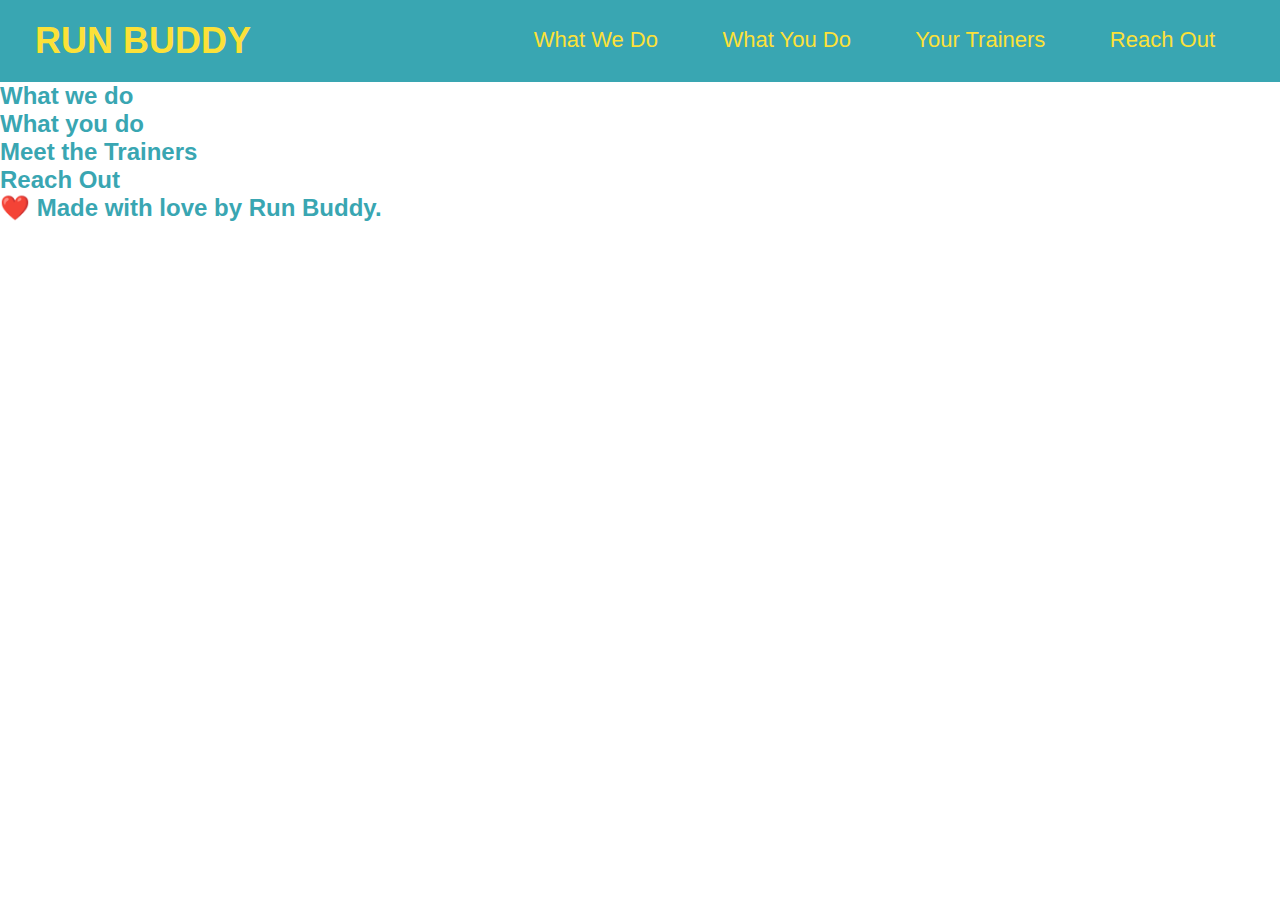
==== index.html @ c049f48e "Added CSS styling for header" ====
<!DOCTYPE html>
<html lang="en">
  <head>
    <link rel="stylesheet" href="./assets/css/style.css" />
    <meta charset="utf-8" />
    <title>Run Buddy</title>
  </head>
  <body>
    <!--navigation-->
    <header>
    <h1>
      <a href="/">RUN BUDDY</a>
    </h1>
    <nav>
      <!--Unordered lust element-->
      <ul>
        <!--List Item element-->
        <li>
          <!--Anchor element-->
          <a href="#what-you-do">What We Do</a>
        </li>
        <li>
          <a href="#what-we-do">What You Do</a>
        </li>
        <li>
          <a href="#Your-Trainers">Your Trainers</a>
        </li>
        <li>
          <a href="#Reach Out">Reach Out</a>
        </li>
      </ul>
    </nav>
    </header>

    <!--hero/jumbotron-->
    <section>
    </section>

    <!--"What we do"section-->
    <section>
      <h2>What we do</h2>
    </section>

    <!--"What you do"section-->
    <section>
      <h2>What you do</h2>
    </section>

    <!--meet the trainers"section-->
    <section>
      <h2>Meet the Trainers</h2>
    </section>

    <!--"Reach out"section-->
    <section>
      <h2>Reach Out</h2>
    </section>
  
    <footer>
      <h2>❤️ Made with love by Run Buddy.</h2></footer>
  </body>
</html>
---- assets/css/style.css ----
* {
    margin: 0;
    padding: 0;
  }
  
body {
    /* more on this crazy alphanumerical value in a minute! */
    color: #39a6b2;
    font-family: Helvetica, Arial, sans-serif;
  }

  /* apply styles to <header> */
header {
    padding: 20px 35px;
    background-color: #39a6b2;
  }

header h1 {
    font-weight: bold;
    font-size: 36px;
    color: #fce138;
    margin: 0;
    display: inline;
  }
  
header a {
    text-decoration: none;
    color: #fce138;
  }

header nav {
      float: right;
      margin: 7px 0;
  }

header nav ul li {
    display: inline;
}

header nav ul li a {
    margin: 0 30px;
    font-weight: lighter;
    font-size: 22px;
}
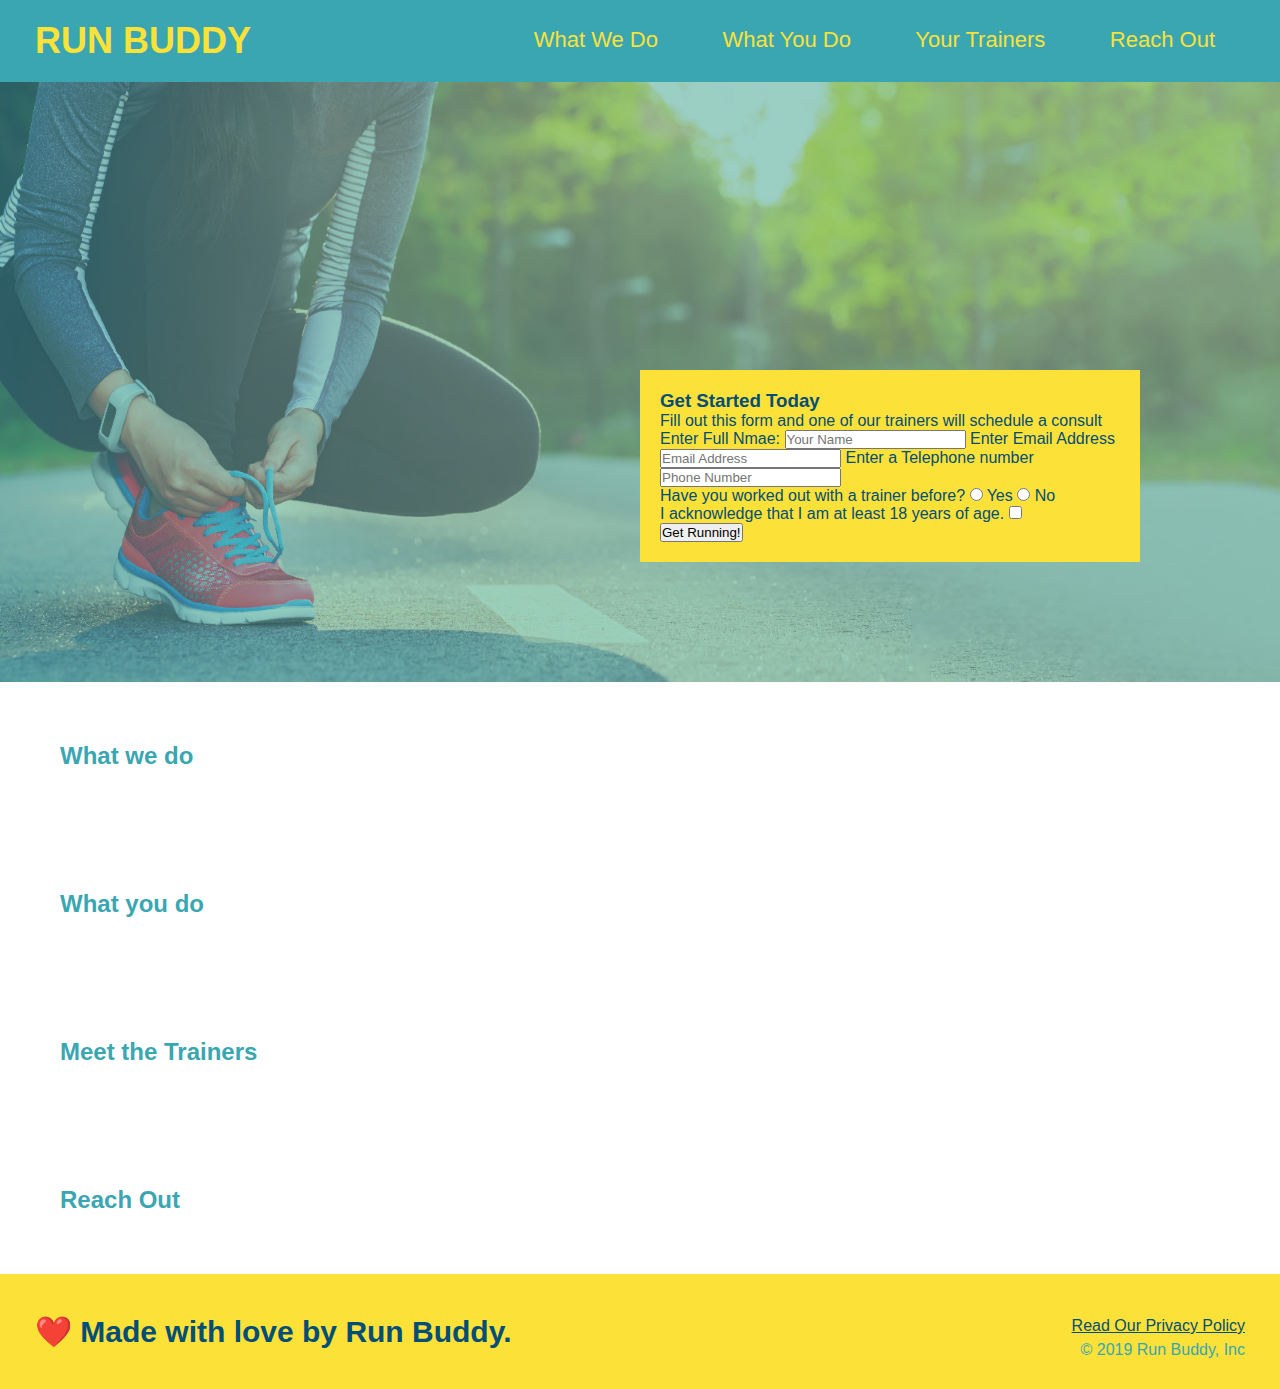
==== commit 5c4b9df0: "adjusted hero form with image" ====
--- a/index.html
+++ b/index.html
@@ -33,7 +33,36 @@
     </header>
 
     <!--hero/jumbotron-->
-    <section>
+    <section class="hero">
+      <div class="hero-form">
+        <h3>Get Started Today</h3>
+        <p>Fill out this form and one of our trainers will schedule a consult</p>
+        <!--Adding FORM ELEMENT-->
+        <form>
+          <label for="name">Enter Full Nmae:</label>
+          <input type="text" placeholder="Your Name" name="name" id="name">
+          <label for="email">Enter Email Address</label>
+          <input type="email" placeholder="Email Address" name="email" id="email" />
+          <label for="phone">Enter a Telephone number</label>
+          <input type="tel" placeholder="Phone Number" name="phone" id="phone" />
+          <p>
+            Have you worked out with a trainer before?
+            <input type="radio" name="trainer-confirm" id="trainer-yes" />
+            <label for="trainer-yes">Yes</label>
+            <input type="radio" name="trianer-confirm" id="trainer-no" />
+            <label for="trainer-no">No</label>
+          </p>
+          <p>
+            <label for="checkbox" >
+              I acknowledge that I am at least 18 years of age.
+            </label>
+            <input type="checkbox" name="age confirm" id="checkbox" />
+          </p>
+          <button type="submit">
+            Get Running!
+          </button>
+        </form>
+      </div>
     </section>
 
     <!--"What we do"section-->
@@ -57,6 +86,11 @@
     </section>
   
     <footer>
-      <h2>❤️ Made with love by Run Buddy.</h2></footer>
+      <h2>❤️ Made with love by Run Buddy.</h2>
+      <div>
+        <a href="#">Read Our Privacy Policy</a><br />
+        &copy; 2019 Run Buddy, Inc
+      </div>
+    </footer>
   </body>
 </html>--- a/assets/css/style.css
+++ b/assets/css/style.css
@@ -1,8 +1,9 @@
 * {
     margin: 0;
     padding: 0;
+    box-sizing: border-box;
   }
-  
+
 body {
     /* more on this crazy alphanumerical value in a minute! */
     color: #39a6b2;
@@ -41,4 +42,51 @@
     margin: 0 30px;
     font-weight: lighter;
     font-size: 22px;
+}
+
+footer {
+    background: #fce138;
+    width: 100%;
+    padding: 40px 35px;
+}
+
+footer h2 {
+    display: inline;
+    color: #024e76;
+    font-size: 30px;
+    margin: 0;
+}
+
+footer div {
+    float: right;
+    line-height: 1.5;
+    text-align: right;
+}
+
+footer a {
+    color: #024e76;
+}
+
+section {
+  padding: 60px;
+}
+
+/* Hero Style Start */
+.hero {
+  background-image: url("../images/hero-bg.jpg");
+  height: 600px;
+  background-size: cover;
+  background-position: center;
+  position: relative;
+}
+/* Hero Style End */
+
+.hero-form {
+  background-color: #fce138;
+  padding: 20px;
+  width: 500px;
+  color: #024e76;
+  position: absolute;
+  bottom: 120px;
+  right: 140px;
 }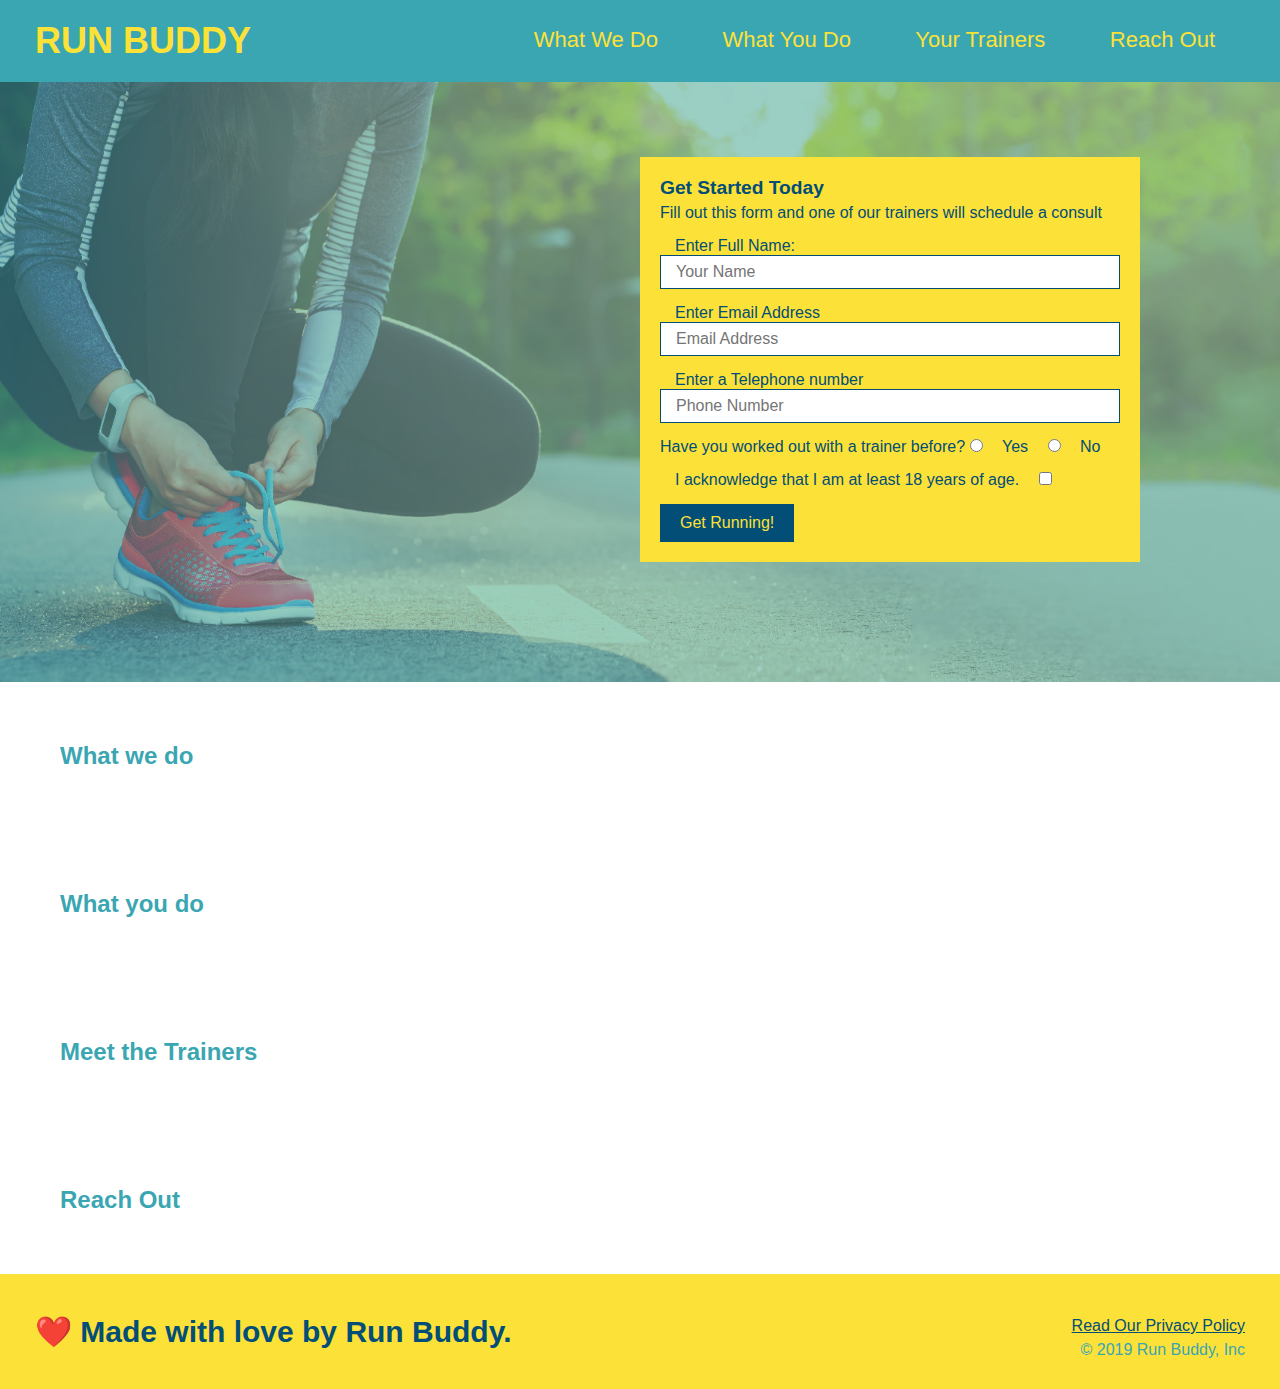
==== commit 82550253: "style hero form inputs, buttons" ====
--- a/index.html
+++ b/index.html
@@ -39,12 +39,15 @@
         <p>Fill out this form and one of our trainers will schedule a consult</p>
         <!--Adding FORM ELEMENT-->
         <form>
-          <label for="name">Enter Full Nmae:</label>
-          <input type="text" placeholder="Your Name" name="name" id="name">
+          <label for="name">Enter Full Name:</label>
+          <input type="text" placeholder="Your Name" name="name" id="name" class="form-input" /> 
+
           <label for="email">Enter Email Address</label>
-          <input type="email" placeholder="Email Address" name="email" id="email" />
+          <input type="email" placeholder="Email Address" name="email" id="email" class="form-input" />
+
           <label for="phone">Enter a Telephone number</label>
-          <input type="tel" placeholder="Phone Number" name="phone" id="phone" />
+          <input type="tel" placeholder="Phone Number" name="phone" id="phone" class="form-input" />
+
           <p>
             Have you worked out with a trainer before?
             <input type="radio" name="trainer-confirm" id="trainer-yes" />
--- a/assets/css/style.css
+++ b/assets/css/style.css
@@ -79,7 +79,6 @@
   background-position: center;
   position: relative;
 }
-/* Hero Style End */
 
 .hero-form {
   background-color: #fce138;
@@ -89,4 +88,36 @@
   position: absolute;
   bottom: 120px;
   right: 140px;
-}+}
+
+.hero-form h3 {
+  font-size: larger;
+  margin: 0;
+}
+
+.hero-form p {
+  margin: 5px 0 15px 0;
+}
+
+.form-input {
+  border: 1px solid #024e76;
+  display: block;
+  padding: 7px 15px;
+  font-size: 16px;
+  color: #024e76;
+  width: 100%;
+  margin-bottom: 15px;
+}
+
+.hero-form label {
+  margin: 0 15px;
+}
+
+.hero-form button {
+  color: #fce138;
+  background-color: #024e76;
+  border: none;
+  padding: 10px 20px;
+  font-size: 16px;
+}
+/* Hero style ends*/
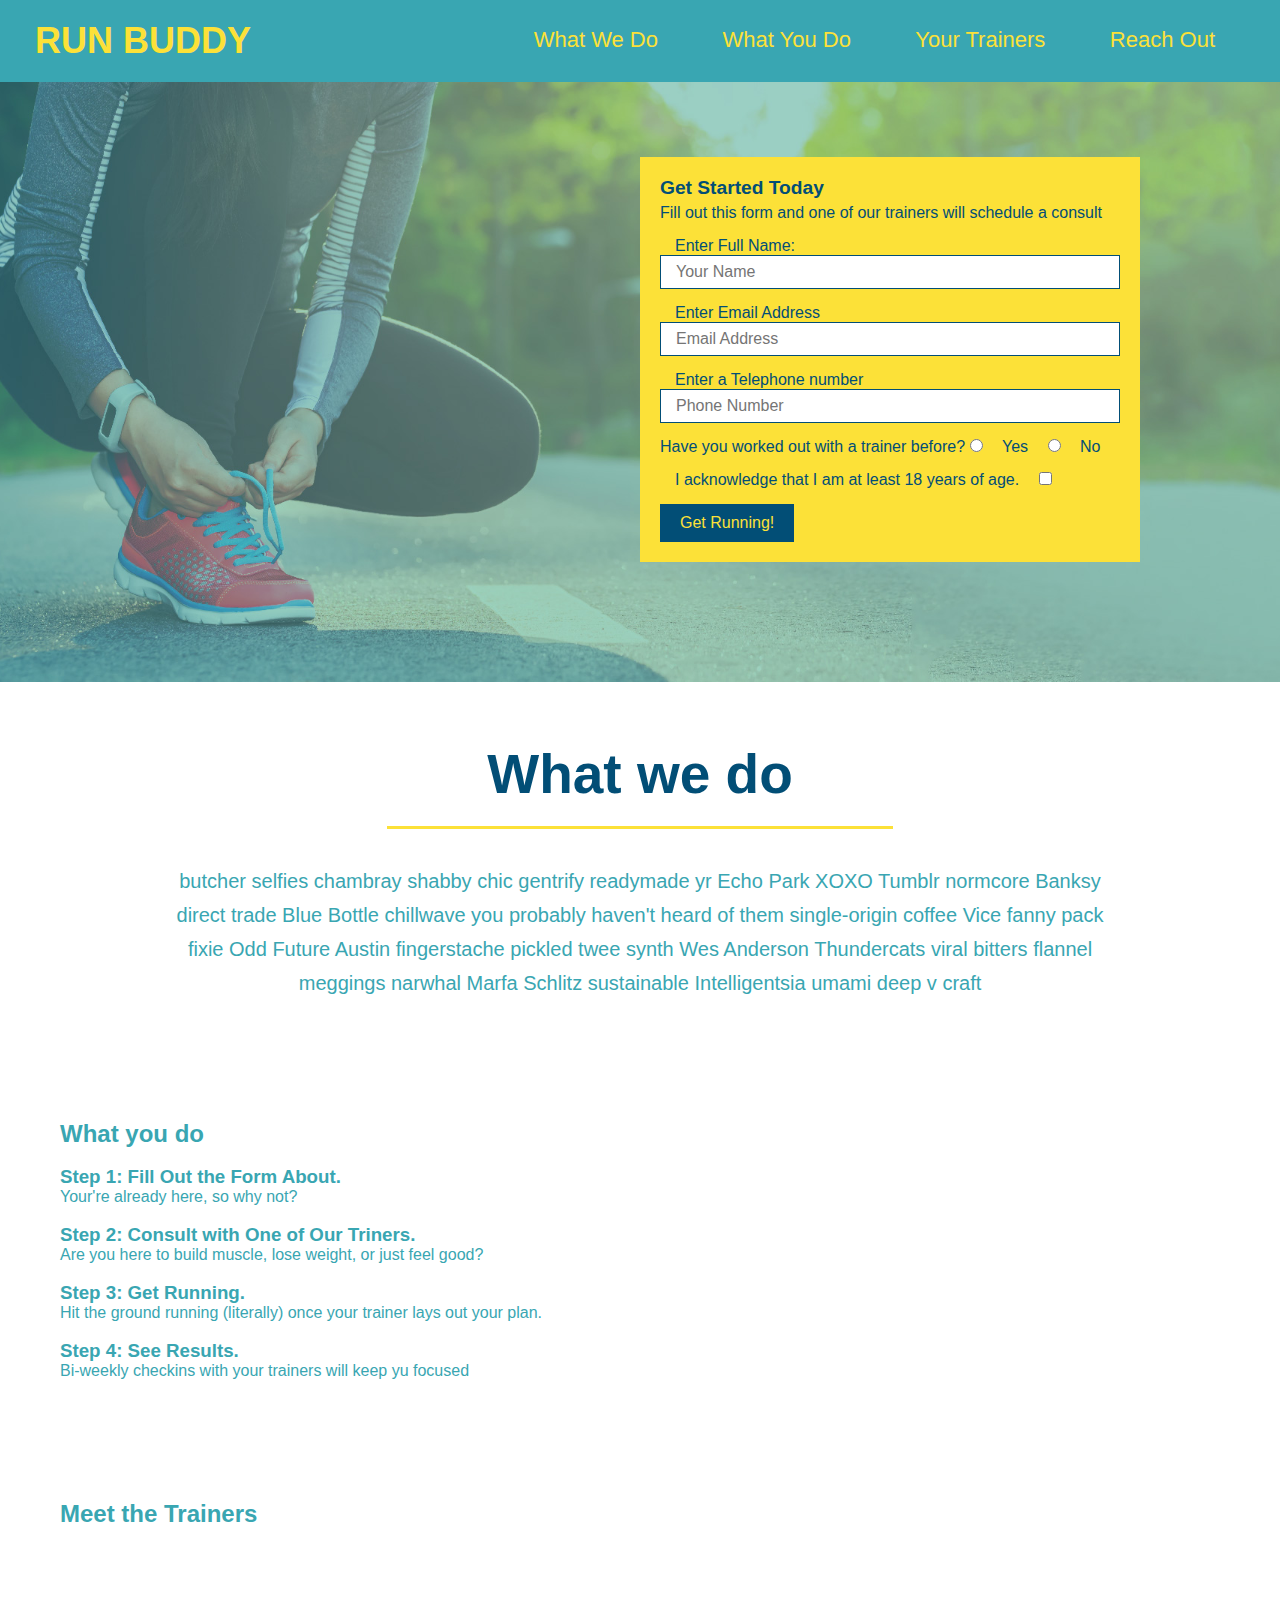
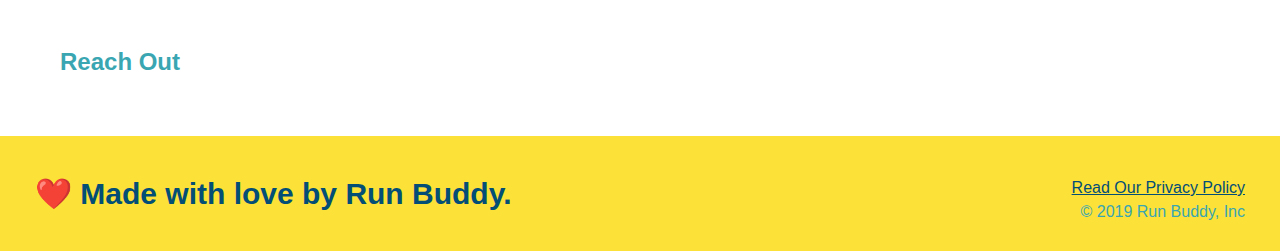
==== commit fadd5d6f: "style what we do section" ====
--- a/index.html
+++ b/index.html
@@ -69,13 +69,40 @@
     </section>
 
     <!--"What we do"section-->
-    <section>
+    <section id="what-we-do" class="intro">
       <h2>What we do</h2>
+      <p>
+        butcher selfies chambray shabby chic gentrify readymade yr Echo Park XOXO Tumblr normcore Banksy direct trade Blue Bottle chillwave you probably haven't heard of them single-origin coffee Vice fanny pack fixie Odd Future Austin fingerstache pickled twee synth Wes Anderson Thundercats viral bitters flannel meggings narwhal Marfa Schlitz sustainable Intelligentsia umami deep v craft
+      </p>
     </section>
 
     <!--"What you do"section-->
-    <section>
+    <section id="what-you-do">
       <h2>What you do</h2>
+
+      <div>
+        <img src="./assets/images/step-1.svg" alt="" />
+        <h3> Step 1: Fill Out the Form About.</h3>
+        <p>Your're already here, so why not?</p>
+      </div>
+
+      <div>
+        <img src="./assets/images/step-2.svg" alt="" />
+        <h3>Step 2: Consult with One of Our Triners.</h3>
+        <p>Are you here to build muscle, lose weight, or just feel good?</p>
+      </div>
+
+      <div>
+        <img src="./assets/images/step-3.svg" alt="" />
+        <h3>Step 3: Get Running.</h3>
+        <p>Hit the ground running (literally) once your trainer lays out your plan.</p>
+      </div>
+
+      <div>
+        <img src="./assets/images/step-4.svg" alt="" />
+        <h3>Step 4: See Results.</h3>
+        <p>Bi-weekly checkins with your trainers will keep yu focused</p>
+      </div>
     </section>
 
     <!--meet the trainers"section-->
--- a/assets/css/style.css
+++ b/assets/css/style.css
@@ -121,3 +121,25 @@
   font-size: 16px;
 }
 /* Hero style ends*/
+
+.intro {
+  text-align: center;
+}
+
+.intro h2 {
+  font-size: 55px;
+  color: #024e76;
+  margin-bottom: 35px;
+  padding: 0 100px 20px 100px;
+  border-bottom: 3px solid;
+  border-color: #fce138;
+  display: inline-block;
+}
+
+.intro p {
+  line-height: 1.7;
+  color: #39a6b2;
+  width: 80%;
+  font-size: 20px;
+  margin: 0 auto;
+}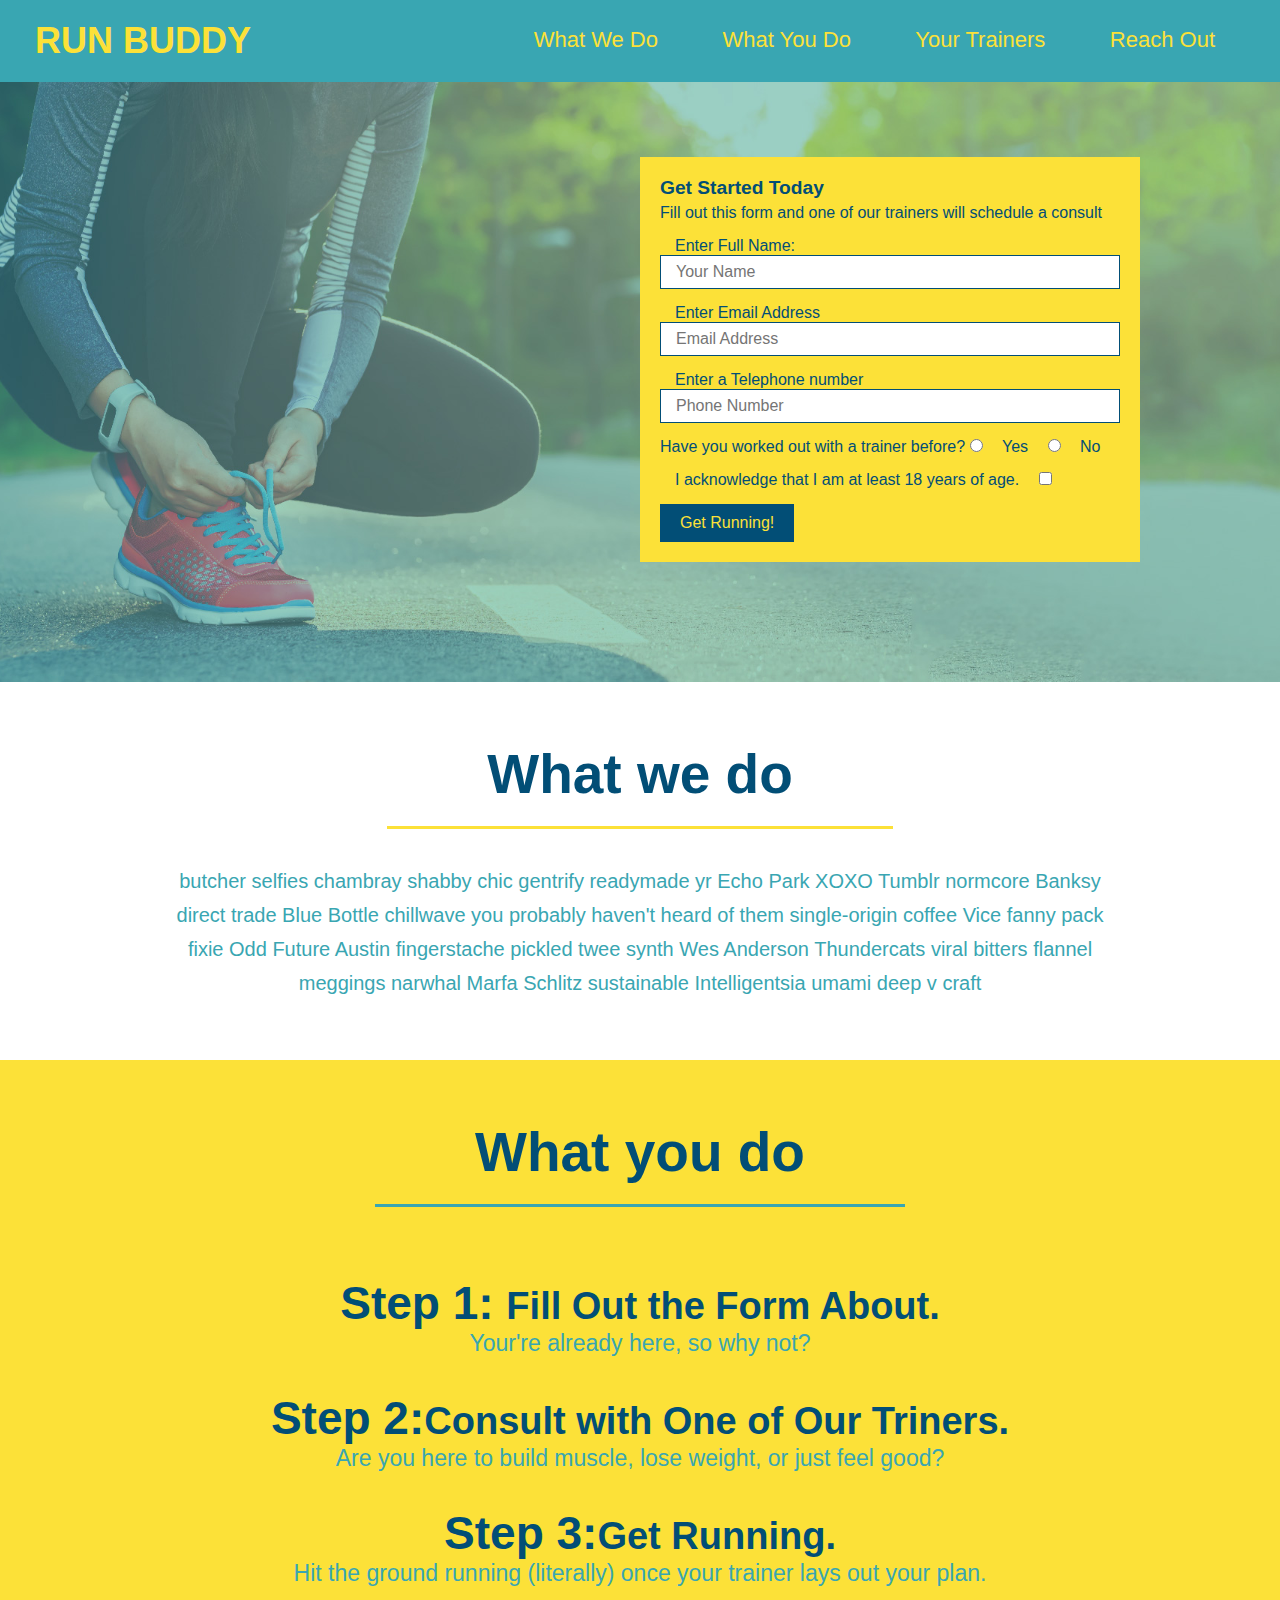
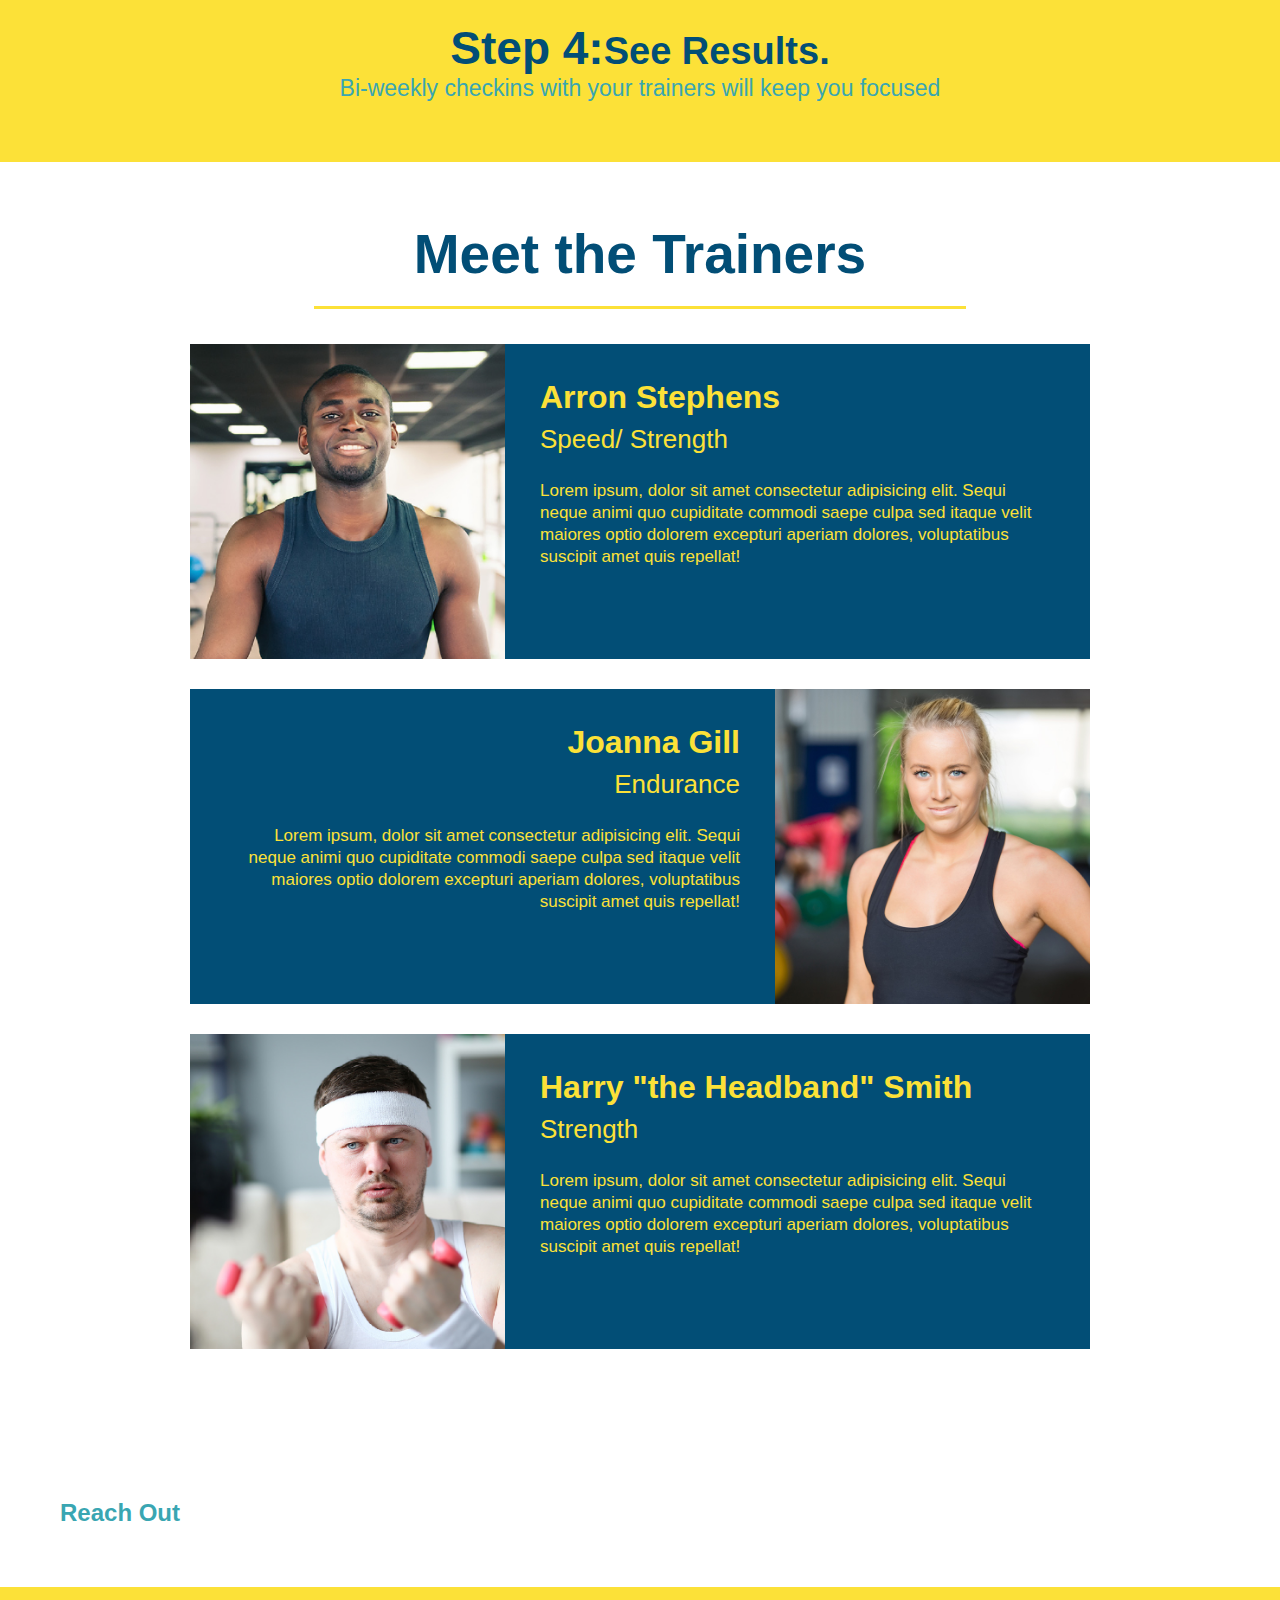
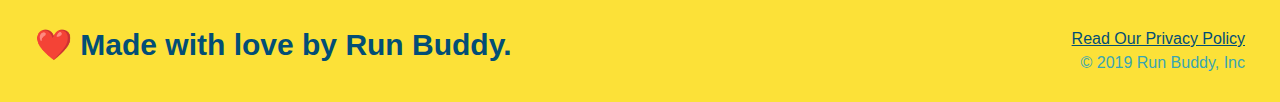
==== commit 8096297d: "meet the trainers section" ====
--- a/index.html
+++ b/index.html
@@ -70,44 +70,79 @@
 
     <!--"What we do"section-->
     <section id="what-we-do" class="intro">
-      <h2>What we do</h2>
+      <h2 class="section-title primary-border">What we do</h2>
       <p>
         butcher selfies chambray shabby chic gentrify readymade yr Echo Park XOXO Tumblr normcore Banksy direct trade Blue Bottle chillwave you probably haven't heard of them single-origin coffee Vice fanny pack fixie Odd Future Austin fingerstache pickled twee synth Wes Anderson Thundercats viral bitters flannel meggings narwhal Marfa Schlitz sustainable Intelligentsia umami deep v craft
       </p>
     </section>
 
     <!--"What you do"section-->
-    <section id="what-you-do">
-      <h2>What you do</h2>
+    <section id="what-you-do" class="steps">
+      <h2 class="section-title secondary-border">What you do</h2>
 
       <div>
         <img src="./assets/images/step-1.svg" alt="" />
-        <h3> Step 1: Fill Out the Form About.</h3>
+        <h3> Step 1: <span>Fill Out the Form About.</span></h3>
         <p>Your're already here, so why not?</p>
       </div>
 
       <div>
         <img src="./assets/images/step-2.svg" alt="" />
-        <h3>Step 2: Consult with One of Our Triners.</h3>
+        <h3>Step 2:<span>Consult with One of Our Triners.</span></h3>
         <p>Are you here to build muscle, lose weight, or just feel good?</p>
       </div>
 
       <div>
         <img src="./assets/images/step-3.svg" alt="" />
-        <h3>Step 3: Get Running.</h3>
+        <h3>Step 3:<span>Get Running.</span></h3>
         <p>Hit the ground running (literally) once your trainer lays out your plan.</p>
       </div>
 
       <div>
         <img src="./assets/images/step-4.svg" alt="" />
-        <h3>Step 4: See Results.</h3>
-        <p>Bi-weekly checkins with your trainers will keep yu focused</p>
+        <h3>Step 4:<span>See Results.</span></h3>
+        <p>Bi-weekly checkins with your trainers will keep you focused</p>
       </div>
     </section>
 
     <!--meet the trainers"section-->
-    <section>
-      <h2>Meet the Trainers</h2>
+    <section id="Your-Trainers" class="trainers">
+      <h2 class="section-title primary-border">Meet the Trainers</h2>
+      <article class="trainer">
+        <img src="./assets/images/trainer-1.jpg" alt="Arron Stepgens in his workout clothesm, ready to pump iron" />
+        <div class="trainer-bio text-left">
+          <h3> Arron Stephens</h3>
+          <h4>Speed/ Strength</h4>
+          <p>
+            Lorem ipsum, dolor sit amet consectetur adipisicing elit. Sequi neque animi quo cupiditate commodi saepe culpa sed
+      itaque velit maiores optio dolorem excepturi aperiam dolores, voluptatibus suscipit amet quis repellat!
+          </p>
+        </div>
+      </article>
+
+      <article class="trainer">
+        <div class="trainer-bio text-right">
+          <h3>Joanna Gill</h3>
+          <h4>Endurance</h4>
+          <p>
+            Lorem ipsum, dolor sit amet consectetur adipisicing elit. Sequi neque animi quo cupiditate commodi saepe culpa sed
+            itaque velit maiores optio dolorem excepturi aperiam dolores, voluptatibus suscipit amet quis repellat!
+          </p>
+        </div>
+        <img src="./assets/images/trainer-2.jpg" alt="Joanna Gill cooling off after a workout" />
+      </article>
+
+      <article class="trainer">
+        <img src="./assets/images/trainer-3.jpg" alt="Harry Smith wearing a headband and lifting comically small pink weights" />
+        <div class="trainer-bio text-left">
+          <h3>Harry "the Headband" Smith</h3>
+          <h4>Strength</h4>
+          <p>
+            Lorem ipsum, dolor sit amet consectetur adipisicing elit. Sequi neque animi quo cupiditate commodi saepe culpa sed
+            itaque velit maiores optio dolorem excepturi aperiam dolores, voluptatibus suscipit amet quis repellat!
+          </p>
+        </div>
+      </article>
     </section>
 
     <!--"Reach out"section-->
--- a/assets/css/style.css
+++ b/assets/css/style.css
@@ -122,18 +122,10 @@
 }
 /* Hero style ends*/
 
+/*Intro Class: what we do */
+
 .intro {
   text-align: center;
-}
-
-.intro h2 {
-  font-size: 55px;
-  color: #024e76;
-  margin-bottom: 35px;
-  padding: 0 100px 20px 100px;
-  border-bottom: 3px solid;
-  border-color: #fce138;
-  display: inline-block;
 }
 
 .intro p {
@@ -142,4 +134,99 @@
   width: 80%;
   font-size: 20px;
   margin: 0 auto;
+}
+
+/*What you do section */
+
+.steps {
+  text-align: center;
+  background: #fce138;
+}
+
+.section-title {
+  font-size: 55px;
+  color: #024e76;
+  margin-bottom: 35px;
+  padding: 0 100px 20px 100px;
+  display: inline-block;
+  border-bottom: 3px solid;
+}
+
+.primary-border {
+  border-color: #fce138;
+}
+
+.secondary-border {
+  border-color: #39a6b2;
+}
+
+.step div {
+  margin-bottom: 80px;
+}
+
+.steps img {
+  width: 15%;
+  margin: 10px 0;
+}
+
+.steps h3 {
+  color: #024e76;
+  font-size: 46px;
+  margin-top: 10px;
+}
+
+.steps p {
+  color: #39a6b2;
+  font-size: 23px;
+}
+
+.steps span {
+  font-size: 38px;
+}
+
+/* Trainer section */
+
+.trainers {
+  text-align: center;
+}
+
+.trainer {
+  width: 900px;
+  margin: 0 auto 30px auto;
+  background: #024e76;
+  color: #fce138;
+  overflow: auto;
+}
+
+.trainer img {
+  width: 35%;
+  float: left;
+}
+
+.trainer-bio {
+  padding: 35px;
+  float: left;
+  width: 65%;
+}.text-left {
+  text-align: left;
+}
+
+.text-right {
+  text-align: right;
+}
+
+.trainer h3 {
+  font-size: 32px;
+  margin-bottom: 8px;
+}
+
+.trainer-bio h4 {
+  font-weight: lighter;
+  font-size: 26px;
+  margin-bottom: 25px;
+}
+
+.trainer-bio p {
+  font-size: 17px;
+  line-height: 1.3;
 }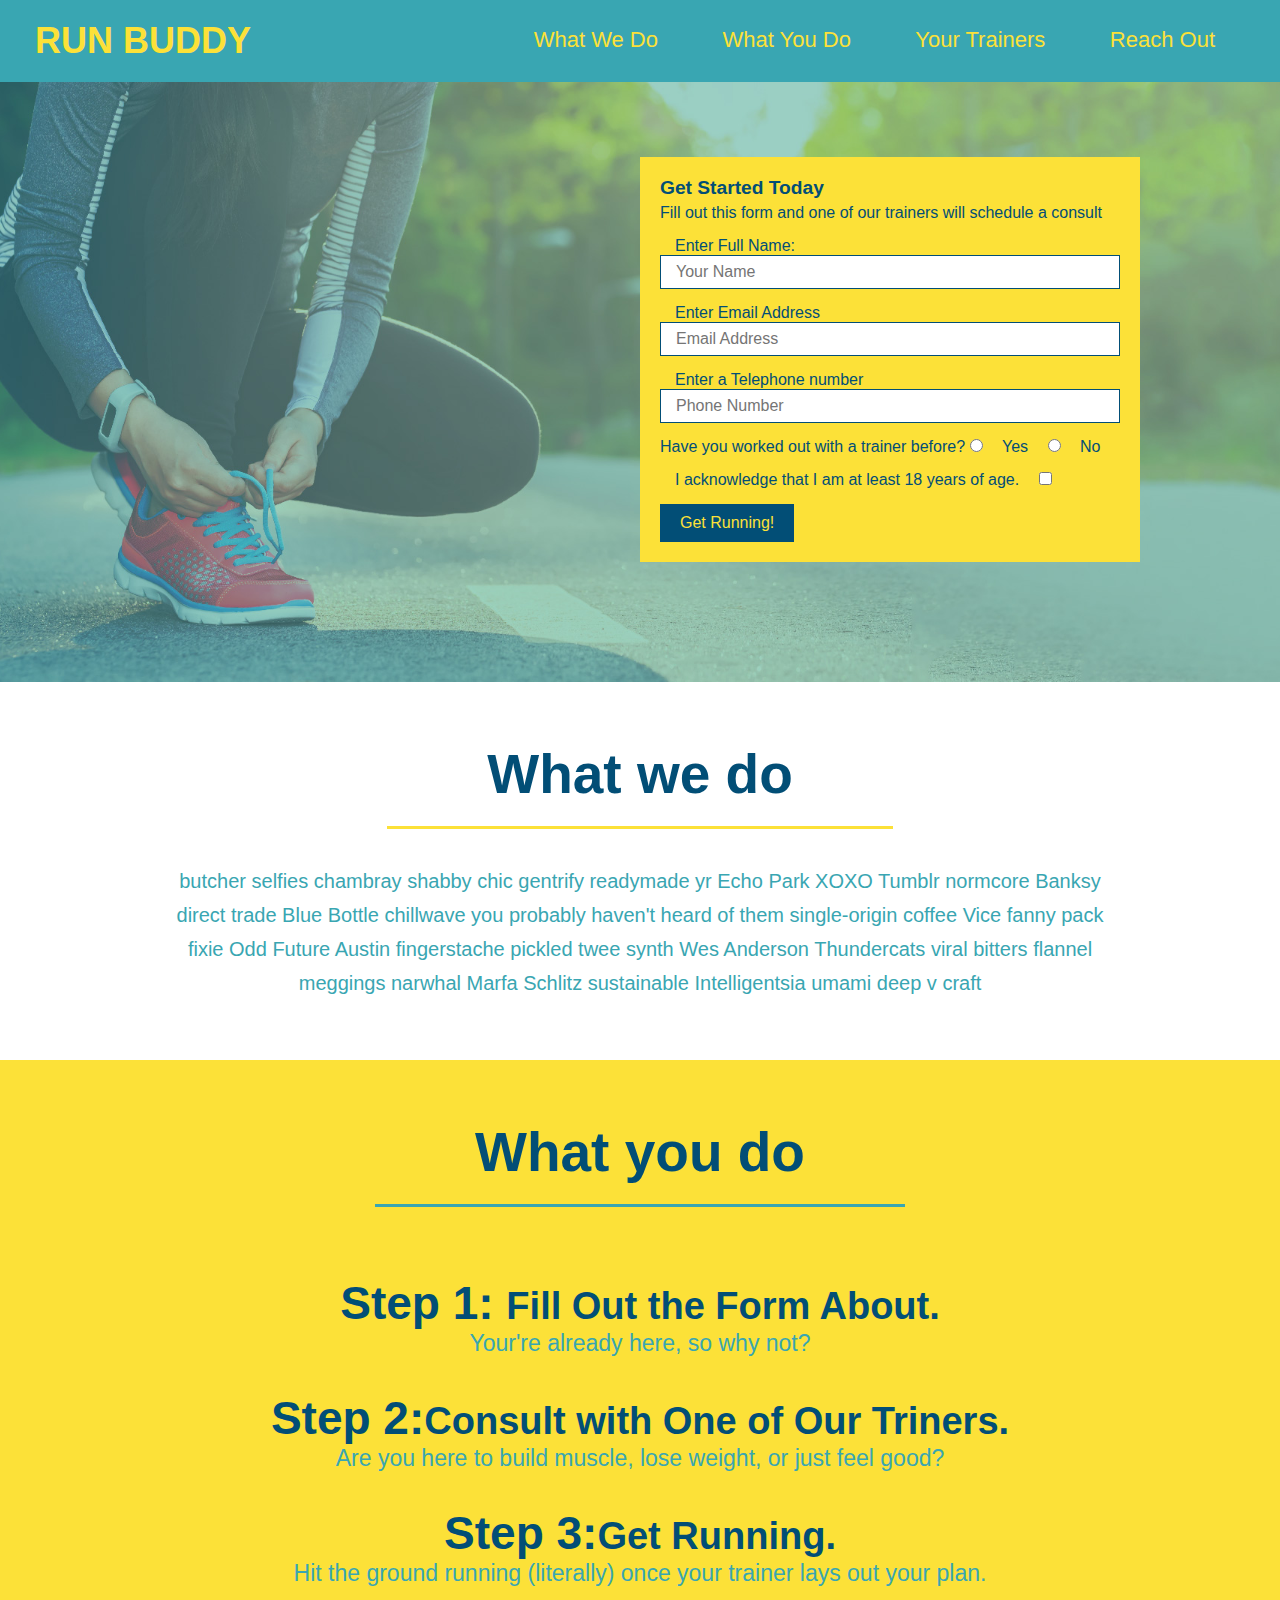
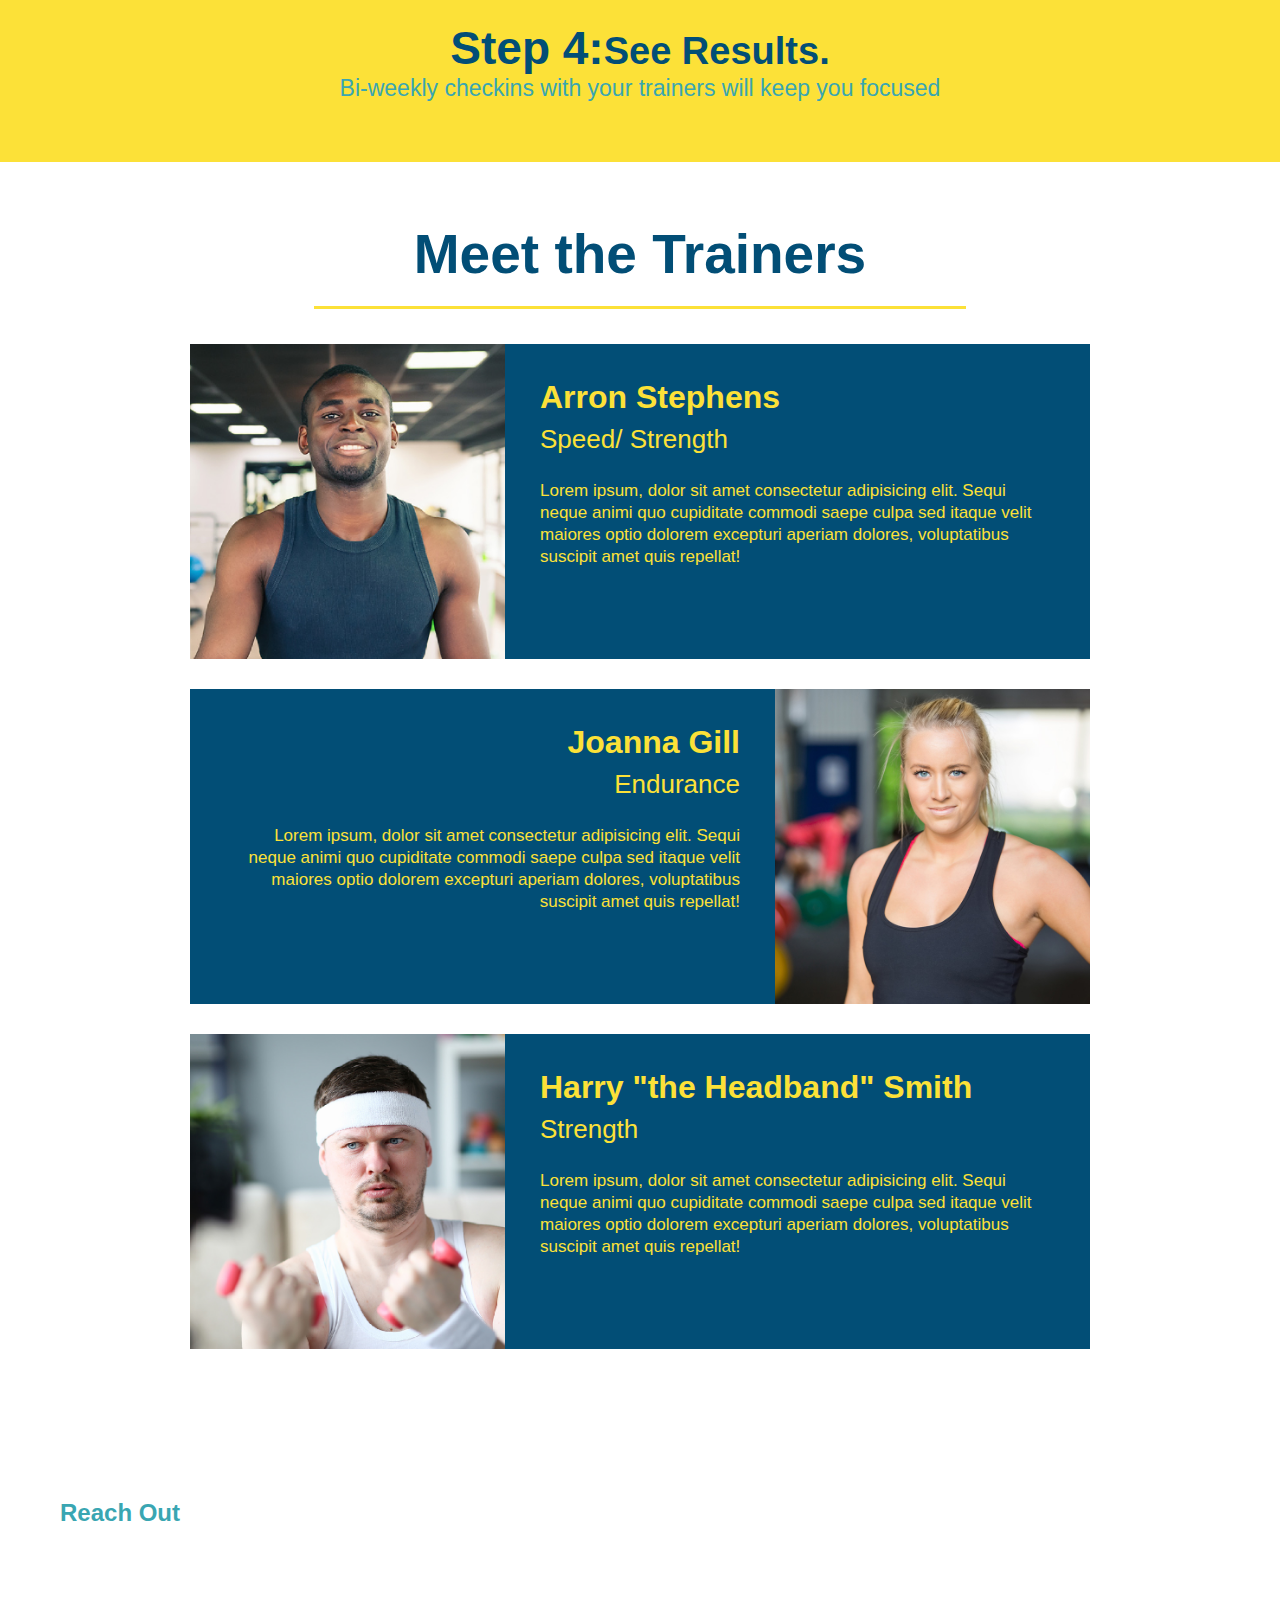
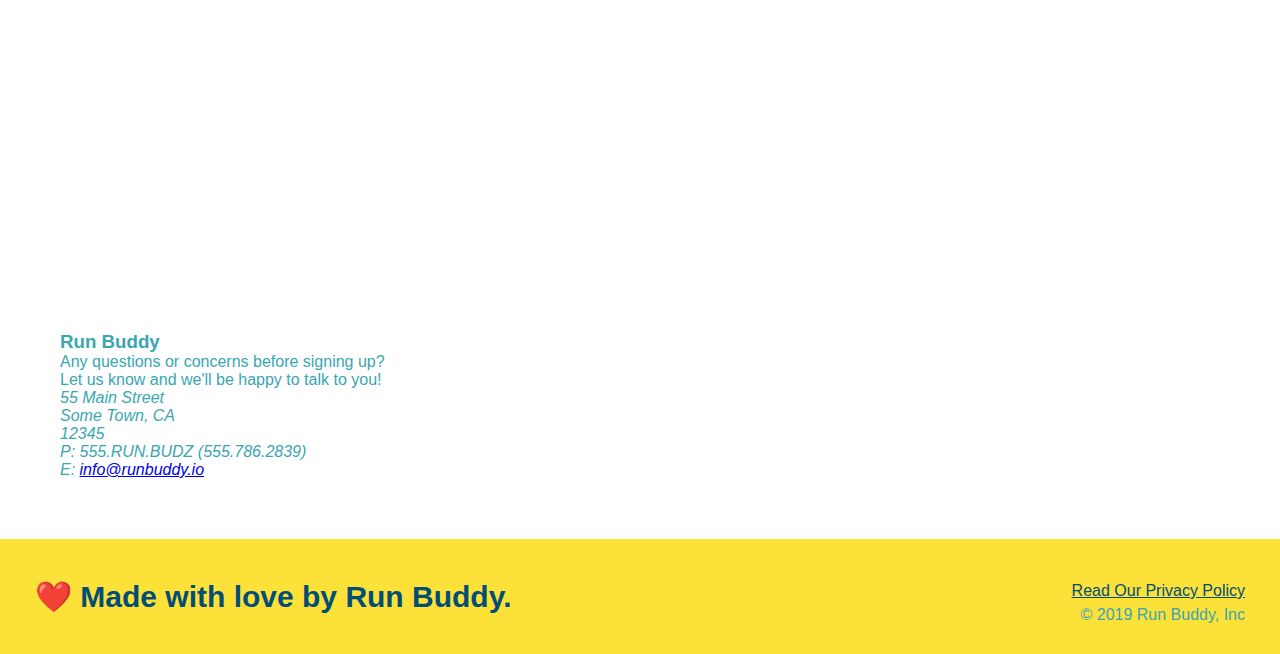
==== commit fbfca5f1: "add iframe" ====
--- a/index.html
+++ b/index.html
@@ -148,6 +148,30 @@
     <!--"Reach out"section-->
     <section>
       <h2>Reach Out</h2>
+      <div class="contact-info">
+        <iframe src="https://www.google.com/maps/embed?pb=!1m18!1m12!1m3!1d5786.937035606666!2d-97.68253627471638!3d30.409632865047907!2m3!1f0!2f0!3f0!3m2!1i1024!2i768!4f13.1!3m3!1m2!1s0x8644cec234255045%3A0x7068720bae94c920!2sFitness%20Connection!5e0!3m2!1sen!2sus!4v1624740935742!5m2!1sen!2sus"
+         width="400" 
+         height="400" 
+         style="border:0;" 
+         allowfullscreen="" 
+         loading="lazy"></iframe>
+      </div>
+
+      <div>
+        <h3>Run Buddy</h3>
+        <p>
+          Any questions or concerns before signing up?
+          <br />
+          Let us know and we'll be happy to talk to you!
+        </p>
+        <address>
+          55 Main Street <br />
+          Some Town, CA <br />
+          12345 <br />
+          P: 555.RUN.BUDZ (555.786.2839)<br/>
+          E: <a href="mailto:info@runbuddy.io">info@runbuddy.io</a>
+        </address>
+      </div>
     </section>
   
     <footer>
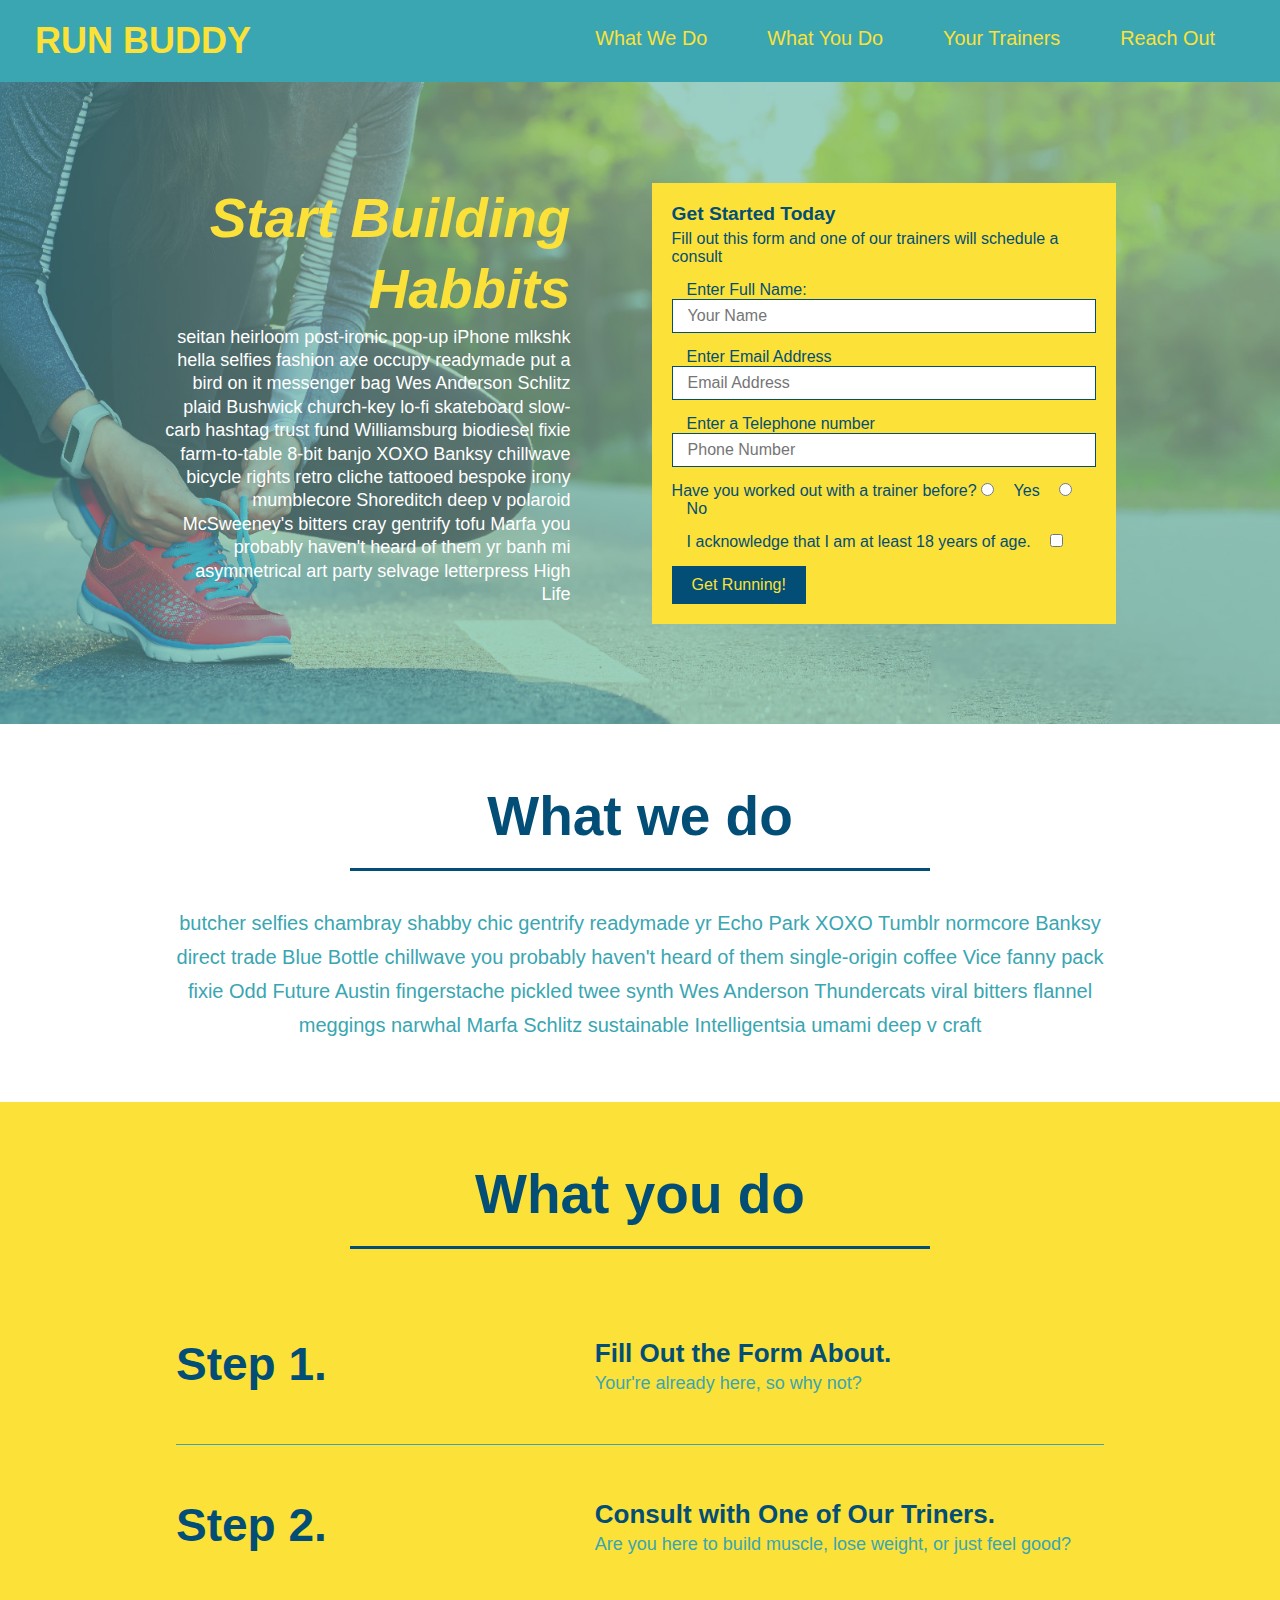
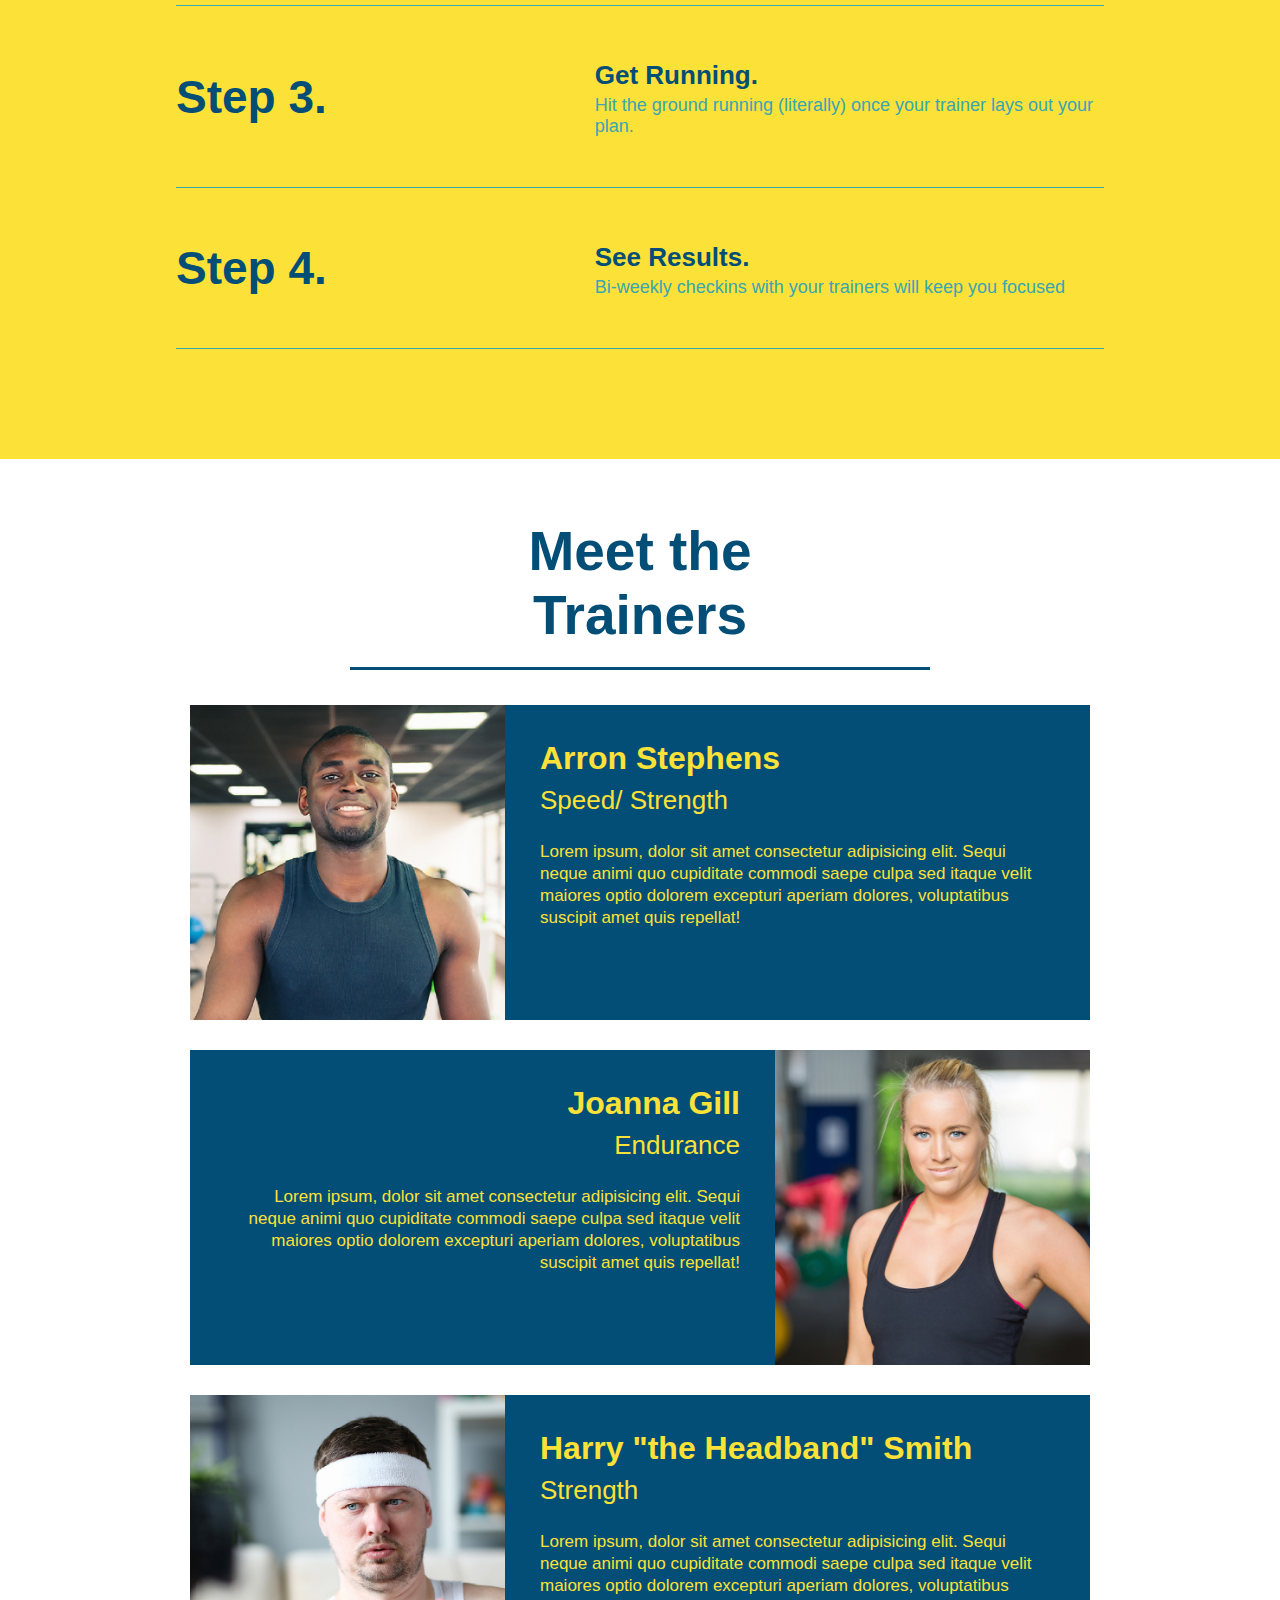
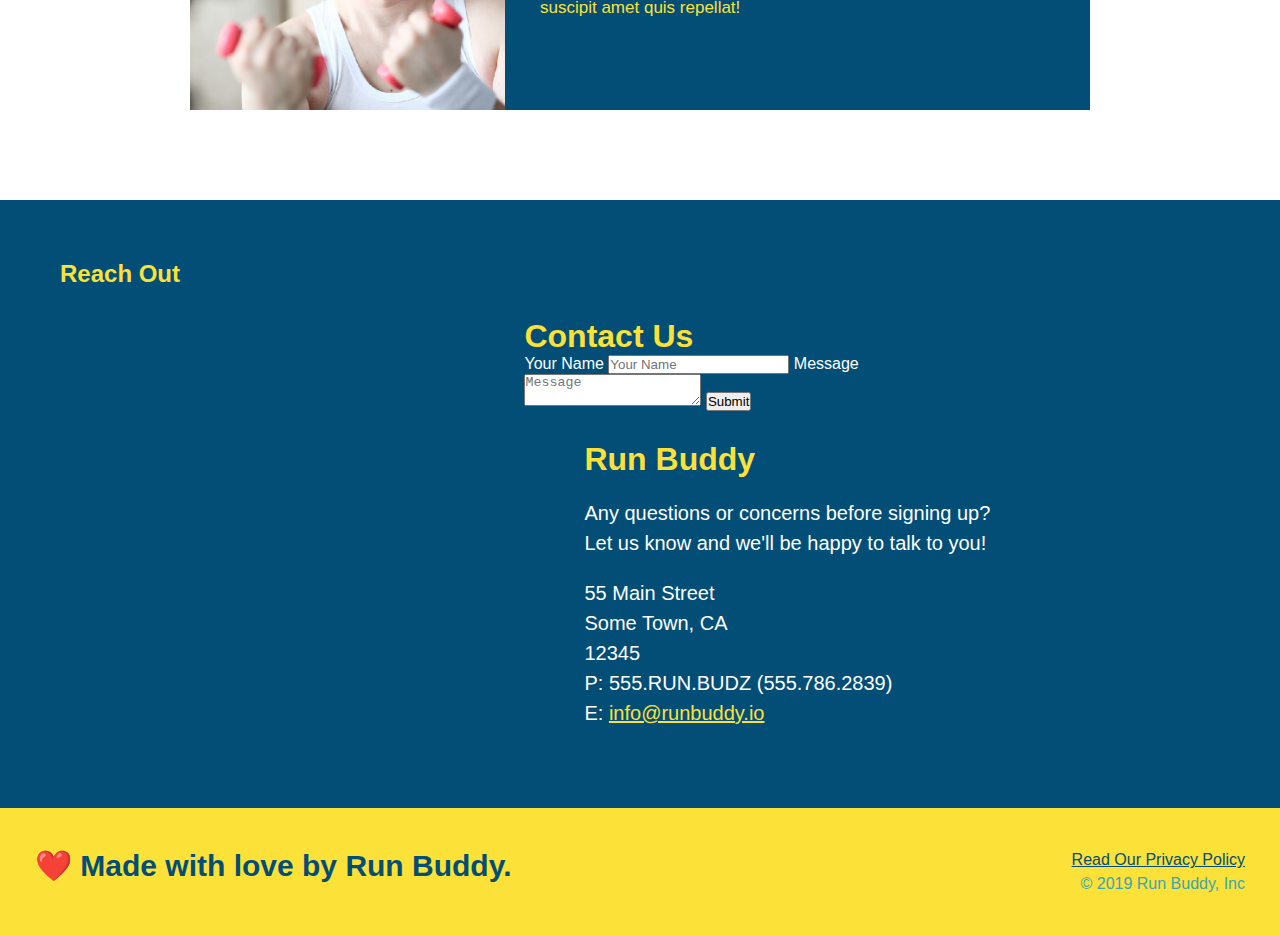
==== commit 8206db0f: "add flexbox to the steps" ====
--- a/index.html
+++ b/index.html
@@ -26,7 +26,7 @@
           <a href="#Your-Trainers">Your Trainers</a>
         </li>
         <li>
-          <a href="#Reach Out">Reach Out</a>
+          <a href="#Reach-Out">Reach Out</a>
         </li>
       </ul>
     </nav>
@@ -34,6 +34,12 @@
 
     <!--hero/jumbotron-->
     <section class="hero">
+      <div class="hero-cta">
+        <h2>Start Building Habbits</h2>
+        <p>
+          seitan heirloom post-ironic pop-up iPhone mlkshk hella selfies fashion axe occupy readymade put a bird on it messenger bag Wes Anderson Schlitz plaid Bushwick church-key lo-fi skateboard slow-carb hashtag trust fund Williamsburg biodiesel fixie farm-to-table 8-bit banjo XOXO Banksy chillwave bicycle rights retro cliche tattooed bespoke irony mumblecore Shoreditch deep v polaroid McSweeney's bitters cray gentrify tofu Marfa you probably haven't heard of them yr banh mi asymmetrical art party selvage letterpress High Life
+        </p>
+      </div>
       <div class="hero-form">
         <h3>Get Started Today</h3>
         <p>Fill out this form and one of our trainers will schedule a consult</p>
@@ -70,44 +76,87 @@
 
     <!--"What we do"section-->
     <section id="what-we-do" class="intro">
-      <h2 class="section-title primary-border">What we do</h2>
-      <p>
-        butcher selfies chambray shabby chic gentrify readymade yr Echo Park XOXO Tumblr normcore Banksy direct trade Blue Bottle chillwave you probably haven't heard of them single-origin coffee Vice fanny pack fixie Odd Future Austin fingerstache pickled twee synth Wes Anderson Thundercats viral bitters flannel meggings narwhal Marfa Schlitz sustainable Intelligentsia umami deep v craft
-      </p>
+      <div class="flex-row">
+        <h2 class="section-title primary-border">
+          What we do
+        </h2>
+      </div>
+      <div class="flex-box">
+        <p>
+          butcher selfies chambray shabby chic gentrify readymade yr Echo Park XOXO Tumblr normcore Banksy direct trade Blue Bottle chillwave you probably haven't heard of them single-origin coffee Vice fanny pack fixie Odd Future Austin fingerstache pickled twee synth Wes Anderson Thundercats viral bitters flannel meggings narwhal Marfa Schlitz sustainable Intelligentsia umami deep v craft
+        </p>
+      </div>
     </section>
 
     <!--"What you do"section-->
     <section id="what-you-do" class="steps">
-      <h2 class="section-title secondary-border">What you do</h2>
-
-      <div>
-        <img src="./assets/images/step-1.svg" alt="" />
-        <h3> Step 1: <span>Fill Out the Form About.</span></h3>
-        <p>Your're already here, so why not?</p>
-      </div>
-
-      <div>
-        <img src="./assets/images/step-2.svg" alt="" />
-        <h3>Step 2:<span>Consult with One of Our Triners.</span></h3>
-        <p>Are you here to build muscle, lose weight, or just feel good?</p>
-      </div>
-
-      <div>
-        <img src="./assets/images/step-3.svg" alt="" />
-        <h3>Step 3:<span>Get Running.</span></h3>
-        <p>Hit the ground running (literally) once your trainer lays out your plan.</p>
-      </div>
-
-      <div>
-        <img src="./assets/images/step-4.svg" alt="" />
-        <h3>Step 4:<span>See Results.</span></h3>
-        <p>Bi-weekly checkins with your trainers will keep you focused</p>
+      <div class="flex-row">
+        <h2 class="section-title secondary-border">
+          What you do
+        </h2>
+    </div>
+
+      <div class="step">
+        <h3>Step 1.</h3>
+        <div class="step-info">
+          <div class="step-img">
+            <img src="./assets/images/step-1.svg" alt="" />
+          </div>
+          <div class="step-text">
+            <h4><span>Fill Out the Form About.</span></h4>
+            <p>Your're already here, so why not?</p>
+          </div>
+        </div>
+      </div>
+
+      <div class="step">
+        <h3>Step 2.</h3>
+        <div class="step-info">
+          <div class="step-img">
+            <img src="./assets/images/step-2.svg" alt="" />
+          </div>
+          <div class="step-text">
+            <h4><span>Consult with One of Our Triners.</span></h4>
+            <p>Are you here to build muscle, lose weight, or just feel good?</p>
+          </div>
+        </div>
+      </div>
+
+      <div class="step">
+        <h3>Step 3.</h3>
+        <div class="step-info">
+          <div class="step-img">
+            <img src="./assets/images/step-3.svg" alt="" />
+          </div>
+          <div class="step-text">
+            <h4><span>Get Running.</span></h4>
+            <p>Hit the ground running (literally) once your trainer lays out your plan.</p>
+          </div>
+        </div>
+      </div>
+
+      <div class="step">
+        <h3>Step 4.</h3>
+        <div class="step-info">
+          <div class="step-img">
+            <img src="./assets/images/step-4.svg" alt="" />
+          </div>
+          <div class="step-text">
+            <h4><span>See Results.</span></h4>
+            <p>Bi-weekly checkins with your trainers will keep you focused</p>
+          </div>
+        </div>
       </div>
     </section>
 
     <!--meet the trainers"section-->
     <section id="Your-Trainers" class="trainers">
-      <h2 class="section-title primary-border">Meet the Trainers</h2>
+      <div class="flex-row">
+        <h2 class="section-title primary-border">
+         Meet the Trainers
+       </h2>
+     </div>
+
       <article class="trainer">
         <img src="./assets/images/trainer-1.jpg" alt="Arron Stepgens in his workout clothesm, ready to pump iron" />
         <div class="trainer-bio text-left">
@@ -146,18 +195,33 @@
     </section>
 
     <!--"Reach out"section-->
-    <section>
-      <h2>Reach Out</h2>
+    <section id="Reach-Out" class="contact">
+      <div class="flex-row">
+        <h2 class="section -title secondary-border">
+          Reach Out
+        </h2>
+      </div>
       <div class="contact-info">
-        <iframe src="https://www.google.com/maps/embed?pb=!1m18!1m12!1m3!1d5786.937035606666!2d-97.68253627471638!3d30.409632865047907!2m3!1f0!2f0!3f0!3m2!1i1024!2i768!4f13.1!3m3!1m2!1s0x8644cec234255045%3A0x7068720bae94c920!2sFitness%20Connection!5e0!3m2!1sen!2sus!4v1624740935742!5m2!1sen!2sus"
+        <iframe 
+         src="https://www.google.com/maps/embed?pb=!1m18!1m12!1m3!1d5786.937035606666!2d-97.68253627471638!3d30.409632865047907!2m3!1f0!2f0!3f0!3m2!1i1024!2i768!4f13.1!3m3!1m2!1s0x8644cec234255045%3A0x7068720bae94c920!2sFitness%20Connection!5e0!3m2!1sen!2sus!4v1624740935742!5m2!1sen!2sus"
          width="400" 
          height="400" 
          style="border:0;" 
          allowfullscreen="" 
-         loading="lazy"></iframe>
-      </div>
-
-      <div>
+         loading="lazy">
+        </iframe>
+        <div class="contact-form">
+          <h3>Contact Us</h3>
+          <form>
+             <label for="contact-name">Your Name</label>
+             <input type="text" id="contact-name" placeholder="Your Name" />
+        
+             <label for="contact-message">Message</label>
+             <textarea id="contact-message" placeholder="Message"></textarea>
+        
+             <button type="submit">Submit</button>
+            </form>
+        <div>
         <h3>Run Buddy</h3>
         <p>
           Any questions or concerns before signing up?
@@ -177,7 +241,7 @@
     <footer>
       <h2>❤️ Made with love by Run Buddy.</h2>
       <div>
-        <a href="#">Read Our Privacy Policy</a><br />
+        <a href="./privacy-policy.html">Read Our Privacy Policy</a><br />
         &copy; 2019 Run Buddy, Inc
       </div>
     </footer>
--- a/assets/css/style.css
+++ b/assets/css/style.css
@@ -14,6 +14,9 @@
 header {
     padding: 20px 35px;
     background-color: #39a6b2;
+    display: flex;
+    justify-content: space-between;
+    flex-wrap: wrap;
   }
 
 header h1 {
@@ -21,7 +24,6 @@
     font-size: 36px;
     color: #fce138;
     margin: 0;
-    display: inline;
   }
   
 header a {
@@ -30,35 +32,39 @@
   }
 
 header nav {
-      float: right;
-      margin: 7px 0;
-  }
-
-header nav ul li {
-    display: inline;
+    margin: 7px 0;
+  }
+
+header nav ul {
+  display: flex;
+  flex-wrap: wrap;
+  justify-content: space-between;
+  align-items: center;
+  list-style: none;
 }
 
 header nav ul li a {
     margin: 0 30px;
     font-weight: lighter;
-    font-size: 22px;
+    font-size: 1.55vw;
 }
 
 footer {
     background: #fce138;
     width: 100%;
     padding: 40px 35px;
+    display: flex;
+    justify-content: space-between;
+    flex-wrap: wrap;
 }
 
 footer h2 {
-    display: inline;
     color: #024e76;
     font-size: 30px;
     margin: 0;
 }
 
 footer div {
-    float: right;
     line-height: 1.5;
     text-align: right;
 }
@@ -74,20 +80,19 @@
 /* Hero Style Start */
 .hero {
   background-image: url("../images/hero-bg.jpg");
-  height: 600px;
   background-size: cover;
   background-position: center;
-  position: relative;
+  display: flex;
+  justify-content: center;
+  flex-wrap: wrap;
 }
 
 .hero-form {
   background-color: #fce138;
   padding: 20px;
-  width: 500px;
-  color: #024e76;
-  position: absolute;
-  bottom: 120px;
-  right: 140px;
+  color: #024e76;
+  width: 40%;
+  margin: 3.5%;
 }
 
 .hero-form h3 {
@@ -120,13 +125,24 @@
   padding: 10px 20px;
   font-size: 16px;
 }
+
+.hero-cta {
+  width: 35%;
+  text-align: right;
+  margin: 3.5%;
+  color: #fff;
+  font-size: 18px;
+  line-height: 1.3;
+}
+
+.hero-cta h2 {
+  font-style: italic;
+  font-size: 55px;
+  color: #fce138;
+}
 /* Hero style ends*/
 
 /*Intro Class: what we do */
-
-.intro {
-  text-align: center;
-}
 
 .intro p {
   line-height: 1.7;
@@ -134,22 +150,23 @@
   width: 80%;
   font-size: 20px;
   margin: 0 auto;
+  text-align: center;
 }
 
 /*What you do section */
 
 .steps {
-  text-align: center;
   background: #fce138;
 }
 
 .section-title {
   font-size: 55px;
   color: #024e76;
-  margin-bottom: 35px;
-  padding: 0 100px 20px 100px;
-  display: inline-block;
   border-bottom: 3px solid;
+  padding-bottom: 20px;
+  text-align: center;
+  margin: 0 auto 35px auto;
+  width: 50%;
 }
 
 .primary-border {
@@ -160,34 +177,56 @@
   border-color: #39a6b2;
 }
 
-.step div {
-  margin-bottom: 80px;
-}
-
-.steps img {
-  width: 15%;
-  margin: 10px 0;
-}
-
-.steps h3 {
+.step h3 {
   color: #024e76;
   font-size: 46px;
-  margin-top: 10px;
-}
-
-.steps p {
+  flex: 1 30%;
+}
+
+.step-text p {
   color: #39a6b2;
-  font-size: 23px;
-}
-
-.steps span {
-  font-size: 38px;
-}
-
+  font-size: 18px;
+}
+
+.step-text h4 {
+  font-size: 26px;
+  line-height: 1.5;
+  color: #024e76;
+}
+
+.step {
+  margin: 50px auto;
+  padding-bottom: 50px;
+  width: 80%;
+  border-bottom: 1px solid #39a6b2;
+  display: flex;
+  flex-wrap: wrap;
+  align-items: center;
+  justify-content: space-between;
+}
+
+.step-info {
+  flex: 2 70%;
+  display: flex;
+  flex-wrap: wrap;
+  align-items: center;
+}
+
+.step-img {
+  flex: 1 12%;
+  margin-right: 20px;
+}
+
+.step-text {
+  flex: 12;
+}
+
+.step-img img {
+  max-width: 100%;
+}
 /* Trainer section */
 
 .trainers {
-  text-align: center;
 }
 
 .trainer {
@@ -229,4 +268,55 @@
 .trainer-bio p {
   font-size: 17px;
   line-height: 1.3;
+}
+
+.section-title {
+  font-size: 55px;
+  display: inline-block;
+  padding: 0 100px 20px 100px;
+  border-bottom: 3px solid;
+  margin-bottom: 35px;
+  color: #024e76;
+}
+
+.contact {
+  background: #024e76;
+}
+
+.contact h2 {
+  color: #fce138;
+}
+
+.contact-info iframe {
+  width: 400px;
+  height: 400px;
+}
+
+.contact-info div {
+  width: 410px;
+  display: inline-block;
+  vertical-align: top;
+  text-align: left;
+  margin: 30px 0 0 60px;
+  color: white;
+}
+
+.contact-info h3 {
+  color: #fce138;
+  font-size: 32px;
+}
+
+.contact-info p, .contact-info address {
+  margin: 20px 0;
+  line-height: 1.5;
+  font-size: 20px;
+  font-style: normal;
+}
+
+.contact-info a {
+  color: #fce138;
+}
+
+.flex-row {
+  display: flex;
 }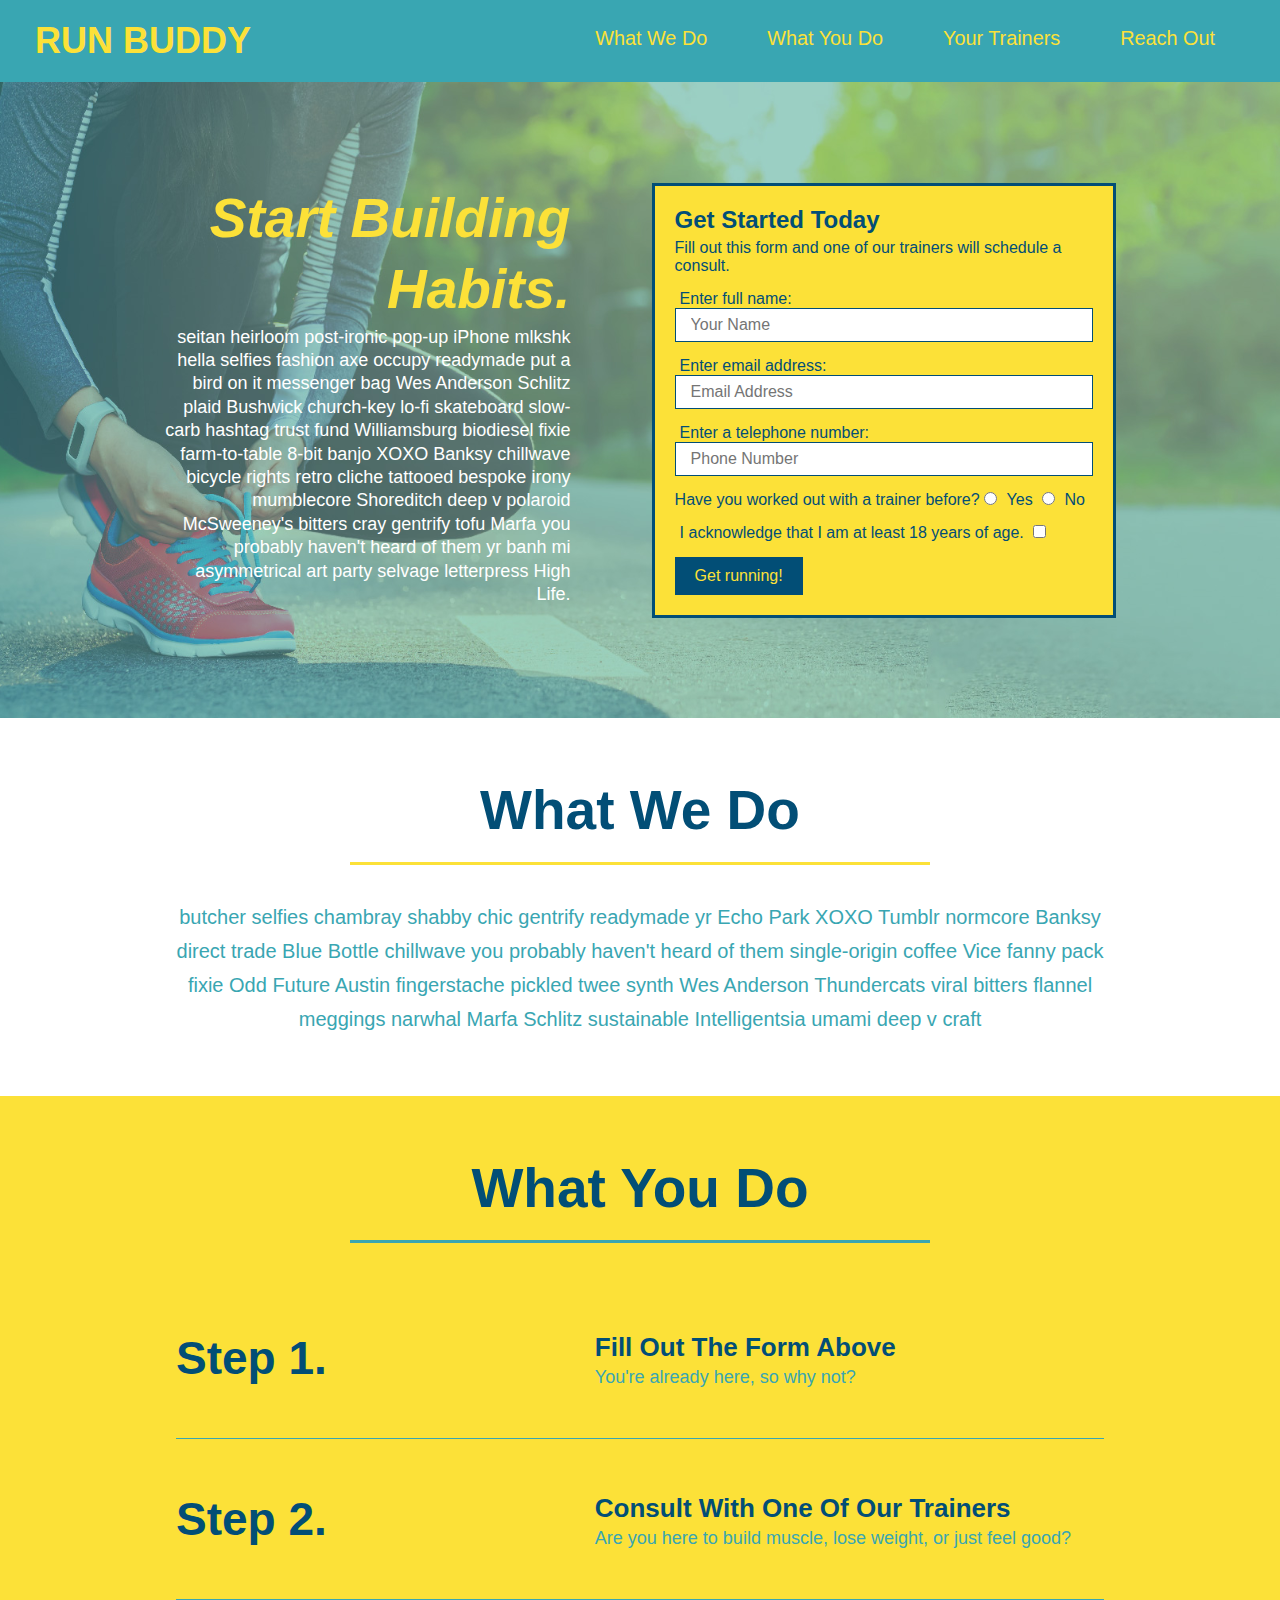
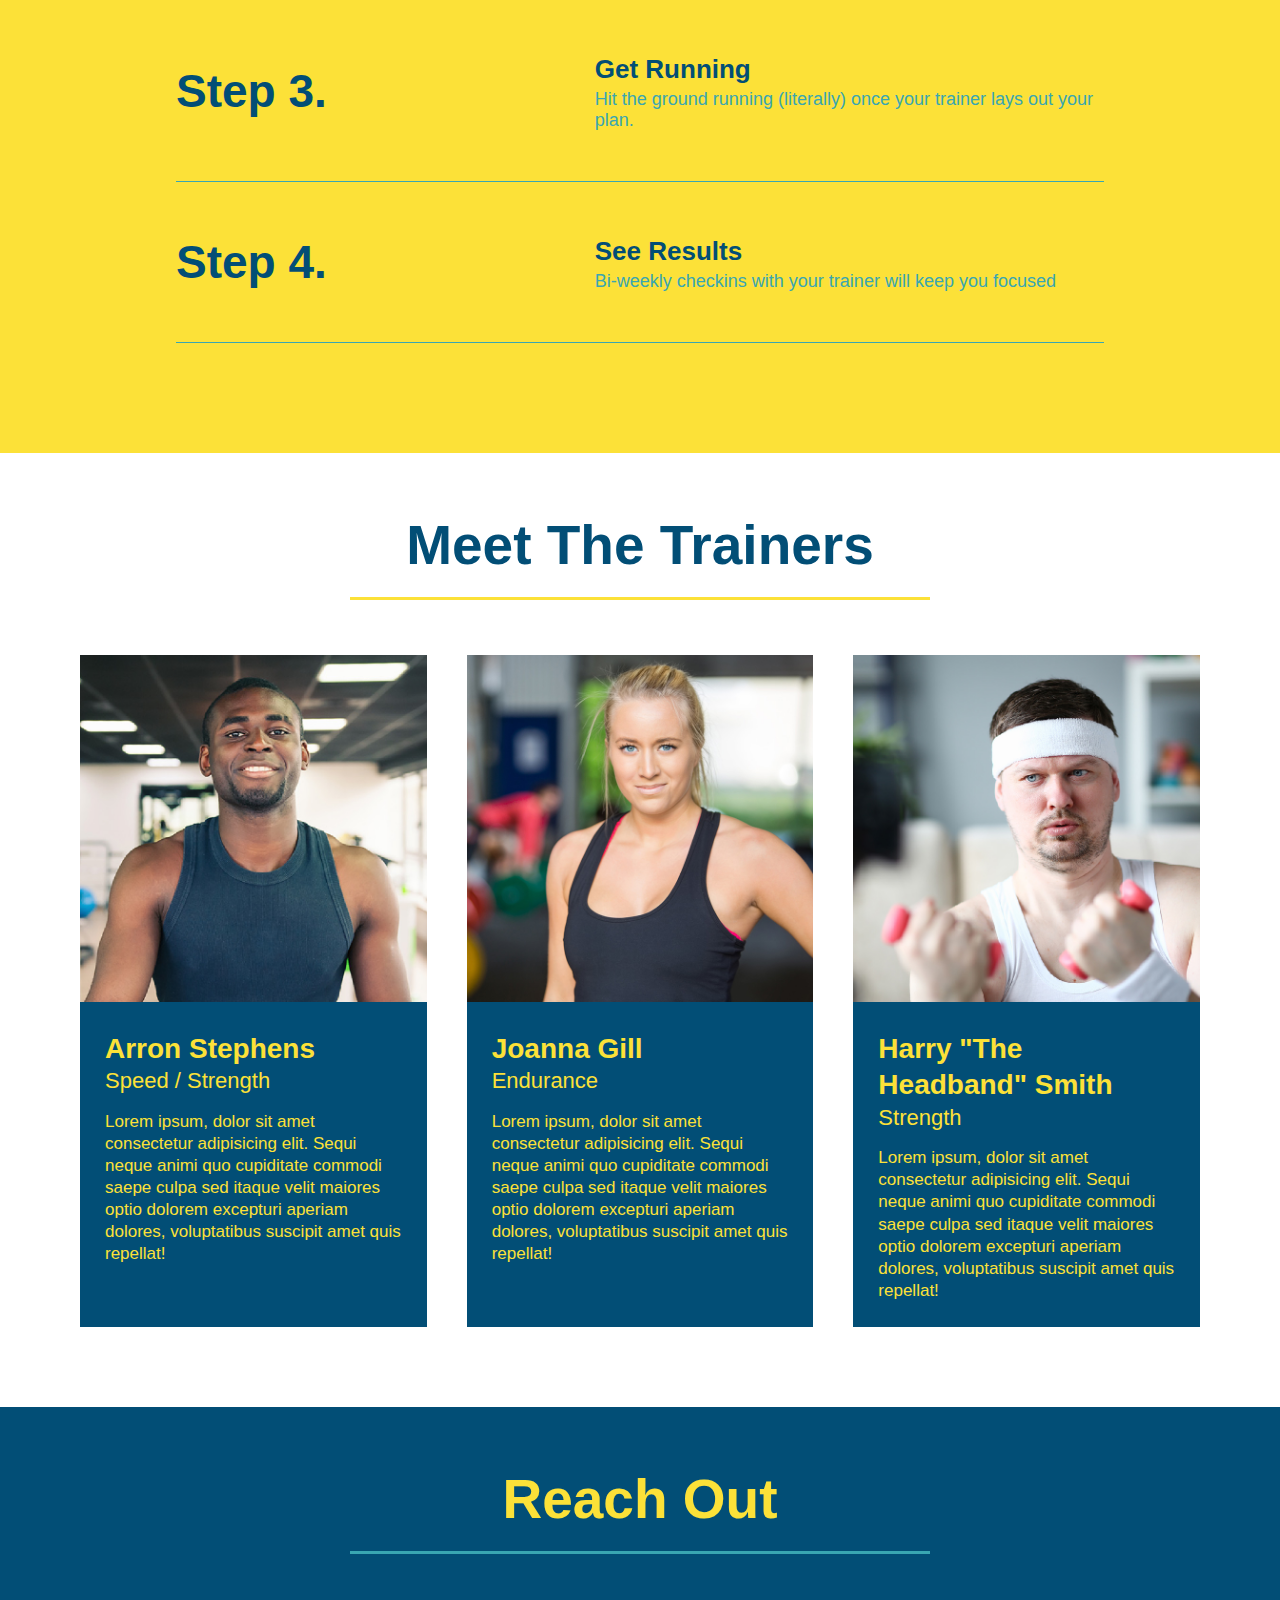
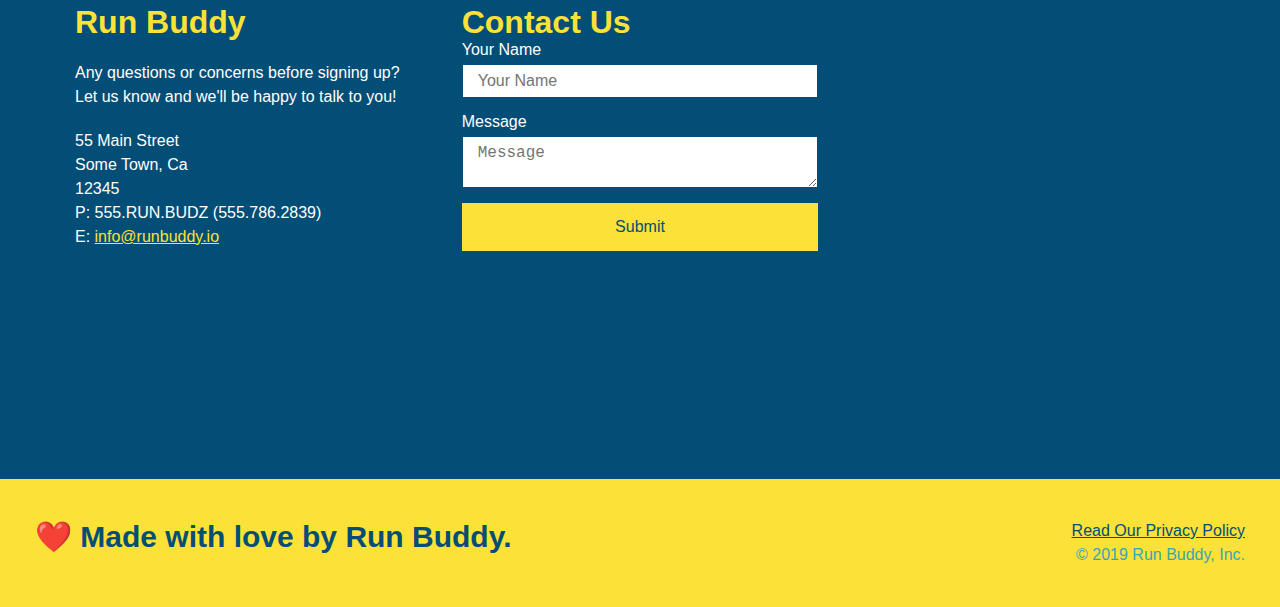
==== commit 0cbfd9e0: "add flexbox to trainers" ====
--- a/index.html
+++ b/index.html
@@ -1,249 +1,248 @@
 <!DOCTYPE html>
 <html lang="en">
   <head>
-    <link rel="stylesheet" href="./assets/css/style.css" />
-    <meta charset="utf-8" />
+    <meta charset="UTF-8" />
+    <link rel="stylesheet" href="./assets/css/style.css">
     <title>Run Buddy</title>
   </head>
   <body>
-    <!--navigation-->
+    <!-- navigation tags - block level element -->
     <header>
-    <h1>
-      <a href="/">RUN BUDDY</a>
-    </h1>
-    <nav>
-      <!--Unordered lust element-->
-      <ul>
-        <!--List Item element-->
-        <li>
-          <!--Anchor element-->
-          <a href="#what-you-do">What We Do</a>
-        </li>
-        <li>
-          <a href="#what-we-do">What You Do</a>
-        </li>
-        <li>
-          <a href="#Your-Trainers">Your Trainers</a>
-        </li>
-        <li>
-          <a href="#Reach-Out">Reach Out</a>
-        </li>
-      </ul>
-    </nav>
+      <h1>
+        <a href="/">RUN BUDDY</a>
+      </h1>
+      <nav>
+        <ul>
+          <li>
+            <a href="#what-we-do">What We Do</a>
+          </li>
+          <li>
+            <a href="#what-you-do">What You Do</a>
+          </li>
+          <li>
+            <a href="#your-trainers">Your Trainers</a>
+          </li>
+          <li>
+            <a href="#reach-out">Reach Out</a>
+          </li>
+          
+        </ul>
+      </nav>
     </header>
-
-    <!--hero/jumbotron-->
+    <!-- end navigation -->
+
+    <!-- hero/jumbotron -->
     <section class="hero">
       <div class="hero-cta">
-        <h2>Start Building Habbits</h2>
+        <h2>Start Building Habits.</h2>
         <p>
-          seitan heirloom post-ironic pop-up iPhone mlkshk hella selfies fashion axe occupy readymade put a bird on it messenger bag Wes Anderson Schlitz plaid Bushwick church-key lo-fi skateboard slow-carb hashtag trust fund Williamsburg biodiesel fixie farm-to-table 8-bit banjo XOXO Banksy chillwave bicycle rights retro cliche tattooed bespoke irony mumblecore Shoreditch deep v polaroid McSweeney's bitters cray gentrify tofu Marfa you probably haven't heard of them yr banh mi asymmetrical art party selvage letterpress High Life
+          seitan heirloom post-ironic pop-up iPhone mlkshk hella selfies fashion axe occupy readymade put a bird on it
+          messenger bag Wes Anderson Schlitz plaid Bushwick church-key lo-fi skateboard slow-carb hashtag trust fund
+          Williamsburg biodiesel fixie farm-to-table 8-bit banjo XOXO Banksy chillwave bicycle rights retro cliche
+          tattooed bespoke irony mumblecore Shoreditch deep v polaroid McSweeney's bitters cray gentrify tofu Marfa you
+          probably haven't heard of them yr banh mi asymmetrical art party selvage letterpress High Life.
         </p>
       </div>
+
       <div class="hero-form">
         <h3>Get Started Today</h3>
-        <p>Fill out this form and one of our trainers will schedule a consult</p>
-        <!--Adding FORM ELEMENT-->
+        <p>Fill out this form and one of our trainers will schedule a consult.</p>
         <form>
-          <label for="name">Enter Full Name:</label>
-          <input type="text" placeholder="Your Name" name="name" id="name" class="form-input" /> 
-
-          <label for="email">Enter Email Address</label>
-          <input type="email" placeholder="Email Address" name="email" id="email" class="form-input" />
-
-          <label for="phone">Enter a Telephone number</label>
+          <label for="name">Enter full name:</label>
+          <input type="text" placeholder="Your Name" id="name" name="name" class="form-input" />
+          <label for="email">Enter email address:</label>
+          <input type="email" placeholder="Email Address" id="email" name="email" class="form-input" />
+          <label for="phone">Enter a telephone number:</label>
           <input type="tel" placeholder="Phone Number" name="phone" id="phone" class="form-input" />
-
           <p>
-            Have you worked out with a trainer before?
+            Have you worked out with a trainer before? 
             <input type="radio" name="trainer-confirm" id="trainer-yes" />
             <label for="trainer-yes">Yes</label>
-            <input type="radio" name="trianer-confirm" id="trainer-no" />
+            <input type="radio" name="trainer-confirm" id="trainer-no"/>
             <label for="trainer-no">No</label>
           </p>
           <p>
-            <label for="checkbox" >
+            <label for="checkbox">
               I acknowledge that I am at least 18 years of age.
             </label>
-            <input type="checkbox" name="age confirm" id="checkbox" />
+            <input type="checkbox" name="checkpoint1" id="checkbox" />
           </p>
           <button type="submit">
-            Get Running!
+            Get running!
           </button>
         </form>
       </div>
     </section>
-
-    <!--"What we do"section-->
+    <!-- end header -->
+
+    <!-- "what we do" start - <section> -->
     <section id="what-we-do" class="intro">
       <div class="flex-row">
         <h2 class="section-title primary-border">
-          What we do
+          What We Do
         </h2>
       </div>
-      <div class="flex-box">
+      <div class="flex-row">
         <p>
-          butcher selfies chambray shabby chic gentrify readymade yr Echo Park XOXO Tumblr normcore Banksy direct trade Blue Bottle chillwave you probably haven't heard of them single-origin coffee Vice fanny pack fixie Odd Future Austin fingerstache pickled twee synth Wes Anderson Thundercats viral bitters flannel meggings narwhal Marfa Schlitz sustainable Intelligentsia umami deep v craft
+          butcher selfies chambray shabby chic gentrify readymade yr Echo Park XOXO Tumblr normcore Banksy direct trade  Blue Bottle chillwave you probably haven't heard of them single-origin coffee Vice fanny pack fixie Odd Future Austin fingerstache pickled twee synth Wes Anderson Thundercats viral bitters flannel meggings narwhal Marfa Schlitz sustainable Intelligentsia umami deep v craft
         </p>
       </div>
     </section>
-
-    <!--"What you do"section-->
+    <!-- end "what we do" -->
+
+    <!-- "what you do" start -->
     <section id="what-you-do" class="steps">
       <div class="flex-row">
         <h2 class="section-title secondary-border">
-          What you do
+          What You Do
+        </h2> 
+      </div>
+      <div class="step">
+        <h3>Step 1.</h3>
+        <div class="step-info">
+          <div class="step-img">
+            <img src="./assets/images/step-1.svg" alt="" />
+          </div>
+          <div class="step-text">
+            <h4>Fill Out The Form Above</h4>
+            <p>You're already here, so why not?</p>
+          </div>
+        </div>
+      </div>
+      <div class="step">
+        <h3>Step 2.</h3>
+        <div class="step-info">
+          <div class="step-img">
+            <img src="./assets/images/step-2.svg" alt="" />
+          </div>
+          <div class="step-text">
+            <h4>Consult With One Of Our Trainers</h4>
+            <p>Are you here to build muscle, lose weight, or just feel good?</p>
+          </div>
+        </div>
+      </div>
+      <div class="step">
+        <h3>Step 3.</h3>
+        <div class="step-info">
+          <div class="step-img">
+            <img src="./assets/images/step-3.svg" alt="" />
+          </div>
+          <div class="step-text">
+            <h4>Get Running</h4>
+            <p>Hit the ground running (literally) once your trainer lays out your plan.</p>
+          </div>
+        </div>
+      </div>
+      <div class="step">
+        <h3>Step 4.</h3>
+        <div class="step-info">
+          <div class="step-img">
+            <img src="./assets/images/step-4.svg" alt="" />
+          </div>
+          <div class="step-text">
+            <h4>See Results</h4>
+            <p>Bi-weekly checkins with your trainer will keep you focused</p>
+          </div>
+        </div>
+      </div>
+    </section>
+    <!-- "what you do" end -->
+
+    <!-- "meet the trainers" start -->
+    <section id="your-trainers">
+      <div class="flex-row">
+        <h2 class="section-title primary-border">
+          Meet The Trainers
         </h2>
-    </div>
-
-      <div class="step">
-        <h3>Step 1.</h3>
-        <div class="step-info">
-          <div class="step-img">
-            <img src="./assets/images/step-1.svg" alt="" />
-          </div>
-          <div class="step-text">
-            <h4><span>Fill Out the Form About.</span></h4>
-            <p>Your're already here, so why not?</p>
-          </div>
-        </div>
-      </div>
-
-      <div class="step">
-        <h3>Step 2.</h3>
-        <div class="step-info">
-          <div class="step-img">
-            <img src="./assets/images/step-2.svg" alt="" />
-          </div>
-          <div class="step-text">
-            <h4><span>Consult with One of Our Triners.</span></h4>
-            <p>Are you here to build muscle, lose weight, or just feel good?</p>
-          </div>
-        </div>
-      </div>
-
-      <div class="step">
-        <h3>Step 3.</h3>
-        <div class="step-info">
-          <div class="step-img">
-            <img src="./assets/images/step-3.svg" alt="" />
-          </div>
-          <div class="step-text">
-            <h4><span>Get Running.</span></h4>
-            <p>Hit the ground running (literally) once your trainer lays out your plan.</p>
-          </div>
-        </div>
-      </div>
-
-      <div class="step">
-        <h3>Step 4.</h3>
-        <div class="step-info">
-          <div class="step-img">
-            <img src="./assets/images/step-4.svg" alt="" />
-          </div>
-          <div class="step-text">
-            <h4><span>See Results.</span></h4>
-            <p>Bi-weekly checkins with your trainers will keep you focused</p>
-          </div>
-        </div>
-      </div>
-    </section>
-
-    <!--meet the trainers"section-->
-    <section id="Your-Trainers" class="trainers">
-      <div class="flex-row">
-        <h2 class="section-title primary-border">
-         Meet the Trainers
-       </h2>
-     </div>
-
-      <article class="trainer">
-        <img src="./assets/images/trainer-1.jpg" alt="Arron Stepgens in his workout clothesm, ready to pump iron" />
-        <div class="trainer-bio text-left">
-          <h3> Arron Stephens</h3>
-          <h4>Speed/ Strength</h4>
-          <p>
-            Lorem ipsum, dolor sit amet consectetur adipisicing elit. Sequi neque animi quo cupiditate commodi saepe culpa sed
-      itaque velit maiores optio dolorem excepturi aperiam dolores, voluptatibus suscipit amet quis repellat!
-          </p>
-        </div>
-      </article>
-
-      <article class="trainer">
-        <div class="trainer-bio text-right">
-          <h3>Joanna Gill</h3>
-          <h4>Endurance</h4>
-          <p>
-            Lorem ipsum, dolor sit amet consectetur adipisicing elit. Sequi neque animi quo cupiditate commodi saepe culpa sed
-            itaque velit maiores optio dolorem excepturi aperiam dolores, voluptatibus suscipit amet quis repellat!
-          </p>
-        </div>
-        <img src="./assets/images/trainer-2.jpg" alt="Joanna Gill cooling off after a workout" />
-      </article>
-
-      <article class="trainer">
-        <img src="./assets/images/trainer-3.jpg" alt="Harry Smith wearing a headband and lifting comically small pink weights" />
-        <div class="trainer-bio text-left">
-          <h3>Harry "the Headband" Smith</h3>
-          <h4>Strength</h4>
-          <p>
-            Lorem ipsum, dolor sit amet consectetur adipisicing elit. Sequi neque animi quo cupiditate commodi saepe culpa sed
-            itaque velit maiores optio dolorem excepturi aperiam dolores, voluptatibus suscipit amet quis repellat!
-          </p>
-        </div>
-      </article>
-    </section>
-
-    <!--"Reach out"section-->
-    <section id="Reach-Out" class="contact">
-      <div class="flex-row">
-        <h2 class="section -title secondary-border">
+      </div>
+
+      <div class="trainers">
+        <article class="trainer">
+          <img src="./assets/images/trainer-1.jpg" alt="Arron Stephens in his workout clothes, ready to pump iron" />
+          <div class="trainer-bio">
+            <h3 class="trainer-name">Arron Stephens</h3>
+            <h4 class="trainer-role">Speed / Strength</h4>
+            <p>Lorem ipsum, dolor sit amet consectetur adipisicing elit. Sequi neque animi quo cupiditate commodi saepe culpa sed itaque velit maiores optio dolorem excepturi aperiam dolores, voluptatibus suscipit amet quis repellat!</p>
+          </div>
+        </article>
+
+        <article class="trainer">
+          <img src="./assets/images/trainer-2.jpg" alt="Joanna Gill cooling off after a work out" />
+          <div class="trainer-bio">
+            <h3 class="trainer-name">Joanna Gill</h3>
+            <h4 class="trainer-role">Endurance</h4>
+            <p>Lorem ipsum, dolor sit amet consectetur adipisicing elit. Sequi neque animi quo cupiditate commodi saepe culpa sed itaque velit maiores optio dolorem excepturi aperiam dolores, voluptatibus suscipit amet quis repellat!</p>
+            </div>
+          </article>
+
+        <article class="trainer">
+          <img src="./assets/images/trainer-3.jpg" alt="Harry Smith wearing a headband and lifting comically small pink weights" />
+          <div class="trainer-bio">
+            <h3 class="trainer-name">Harry "The Headband" Smith</h3>
+            <h4 class="trainer-role">Strength</h4>
+            <p>Lorem ipsum, dolor sit amet consectetur adipisicing elit. Sequi neque animi quo cupiditate commodi saepe culpa sed itaque velit maiores optio dolorem excepturi aperiam dolores, voluptatibus suscipit amet quis repellat!</p>
+          </div>
+        </article>
+      </div>
+    </section>
+    <!-- "meet the trainers" end -->
+
+    <!-- "reach out" start -->
+    <section id="reach-out" class="contact">
+      <div class="flex-row">
+        <h2 class="section-title secondary-border">
           Reach Out
         </h2>
       </div>
+
       <div class="contact-info">
-        <iframe 
-         src="https://www.google.com/maps/embed?pb=!1m18!1m12!1m3!1d5786.937035606666!2d-97.68253627471638!3d30.409632865047907!2m3!1f0!2f0!3f0!3m2!1i1024!2i768!4f13.1!3m3!1m2!1s0x8644cec234255045%3A0x7068720bae94c920!2sFitness%20Connection!5e0!3m2!1sen!2sus!4v1624740935742!5m2!1sen!2sus"
-         width="400" 
-         height="400" 
-         style="border:0;" 
-         allowfullscreen="" 
-         loading="lazy">
-        </iframe>
+        <div>
+          <h3>Run Buddy</h3>
+          <p>
+            Any questions or concerns before signing up? 
+            <br/>
+            Let us know and we'll be happy to talk to you!
+          </p>
+
+          <address>
+            55 Main Street <br/>
+            Some Town, Ca <br/>
+            12345<br/>
+            P: 555.RUN.BUDZ (555.786.2839)<br/>
+            E: <a href="mailto:info@runbuddy.io">info@runbuddy.io</a>
+          </address>
+          
+        </div>
+
         <div class="contact-form">
           <h3>Contact Us</h3>
           <form>
-             <label for="contact-name">Your Name</label>
-             <input type="text" id="contact-name" placeholder="Your Name" />
+            <label for="contact-name">Your Name</label>
+            <input type="text" id="contact-name" placeholder="Your Name" />
         
-             <label for="contact-message">Message</label>
-             <textarea id="contact-message" placeholder="Message"></textarea>
+            <label for="contact-message">Message</label>
+            <textarea id="contact-message" placeholder="Message"></textarea>
         
-             <button type="submit">Submit</button>
-            </form>
-        <div>
-        <h3>Run Buddy</h3>
-        <p>
-          Any questions or concerns before signing up?
-          <br />
-          Let us know and we'll be happy to talk to you!
-        </p>
-        <address>
-          55 Main Street <br />
-          Some Town, CA <br />
-          12345 <br />
-          P: 555.RUN.BUDZ (555.786.2839)<br/>
-          E: <a href="mailto:info@runbuddy.io">info@runbuddy.io</a>
-        </address>
-      </div>
-    </section>
-  
+            <button type="submit">Submit</button>
+          </form>
+        </div>
+        
+        <iframe
+          src="https://www.google.com/maps/embed?pb=!1m14!1m12!1m3!1d12182.30520634488!2d-74.0652613!3d40.2407219!2m3!1f0!2f0!3f0!3m2!1i1024!2i768!4f13.1!5e0!3m2!1sen!2sus!4v1561060983193!5m2!1sen!2sus"
+          frameborder="0" style="border:0" allowfullscreen>
+        </iframe>
+      </div>
+    </section>
+    <!-- "reach out" end -->
+
+    <!-- footer -->
     <footer>
       <h2>❤️ Made with love by Run Buddy.</h2>
       <div>
-        <a href="./privacy-policy.html">Read Our Privacy Policy</a><br />
-        &copy; 2019 Run Buddy, Inc
+        <a href="./privacy-policy.html">Read Our Privacy Policy</a><br/>
+        &copy; 2019 Run Buddy, Inc.
       </div>
     </footer>
+    <!-- footer end -->
   </body>
-</html>+</html>
--- a/assets/css/style.css
+++ b/assets/css/style.css
@@ -1,39 +1,40 @@
 * {
-    margin: 0;
-    padding: 0;
-    box-sizing: border-box;
-  }
+  box-sizing: border-box;
+  margin: 0;
+  padding: 0;
+}
 
 body {
-    /* more on this crazy alphanumerical value in a minute! */
-    color: #39a6b2;
-    font-family: Helvetica, Arial, sans-serif;
-  }
-
-  /* apply styles to <header> */
+  color: #39a6b2;
+  font-family: Helvetica, Arial, sans-serif;
+}
+
+
+/* HEADER / NAV BAR STYLES START */
+
 header {
-    padding: 20px 35px;
-    background-color: #39a6b2;
-    display: flex;
-    justify-content: space-between;
-    flex-wrap: wrap;
-  }
+  padding: 20px 35px;
+  background-color: #39a6b2;
+  display: flex;
+  justify-content: space-between;
+  flex-wrap: wrap;
+}
 
 header h1 {
-    font-weight: bold;
-    font-size: 36px;
-    color: #fce138;
-    margin: 0;
-  }
-  
+  font-weight: bold;
+  margin: 0;
+  font-size: 36px;
+  color: #fce138;
+}
+
 header a {
-    text-decoration: none;
-    color: #fce138;
-  }
+  text-decoration: none;
+  color: #fce138;
+}
 
 header nav {
-    margin: 7px 0;
-  }
+  margin: 7px 0;
+}
 
 header nav ul {
   display: flex;
@@ -44,86 +45,54 @@
 }
 
 header nav ul li a {
-    margin: 0 30px;
-    font-weight: lighter;
-    font-size: 1.55vw;
-}
-
+  margin: 0 30px;
+  font-weight: lighter;
+  font-size: 1.55vw;
+}
+
+/* HEADER / NAVBAR STYLES END */
+
+
+
+/* FOOTER STYLES START */
 footer {
-    background: #fce138;
-    width: 100%;
-    padding: 40px 35px;
-    display: flex;
-    justify-content: space-between;
-    flex-wrap: wrap;
+  background: #fce138;
+  padding: 40px 35px;
+  display: flex;
+  justify-content: space-between;
+  flex-wrap: wrap;
+  width: 100%;
 }
 
 footer h2 {
-    color: #024e76;
-    font-size: 30px;
-    margin: 0;
+  color: #024e76;
+  font-size: 30px;
+  margin: 0;
 }
 
 footer div {
-    line-height: 1.5;
-    text-align: right;
+  line-height: 1.5;
+  text-align: right;
 }
 
 footer a {
-    color: #024e76;
-}
-
+  color: #024e76;
+}
+/* END FOOTER STYLES */
+
+/* STYLE ALL SECTION TAGS */
 section {
   padding: 60px;
 }
 
-/* Hero Style Start */
+/* HERO STYLES START */
 .hero {
-  background-image: url("../images/hero-bg.jpg");
+  background-image: url('../images/hero-bg.jpg');
   background-size: cover;
   background-position: center;
   display: flex;
   justify-content: center;
   flex-wrap: wrap;
-}
-
-.hero-form {
-  background-color: #fce138;
-  padding: 20px;
-  color: #024e76;
-  width: 40%;
-  margin: 3.5%;
-}
-
-.hero-form h3 {
-  font-size: larger;
-  margin: 0;
-}
-
-.hero-form p {
-  margin: 5px 0 15px 0;
-}
-
-.form-input {
-  border: 1px solid #024e76;
-  display: block;
-  padding: 7px 15px;
-  font-size: 16px;
-  color: #024e76;
-  width: 100%;
-  margin-bottom: 15px;
-}
-
-.hero-form label {
-  margin: 0 15px;
-}
-
-.hero-form button {
-  color: #fce138;
-  background-color: #024e76;
-  border: none;
-  padding: 10px 20px;
-  font-size: 16px;
 }
 
 .hero-cta {
@@ -140,58 +109,84 @@
   font-size: 55px;
   color: #fce138;
 }
-/* Hero style ends*/
-
-/*Intro Class: what we do */
+
+.hero-form {
+  border: 3px solid #024e76;
+  background-color: #fce138;
+  padding: 20px;
+  color: #024e76;
+  width: 40%;
+  margin: 3.5%;
+}
+
+.hero-form h3 {
+  font-size: 24px;
+  margin: 0;
+}
+.hero-form p {
+  margin: 5px 0 15px 0;
+}
+
+.form-input {
+  border: 1px solid #024e76;
+  display: block;
+  padding: 7px 15px;
+  font-size: 16px;
+  color: #024e76;
+  width: 100%;
+  margin-bottom: 15px; 
+}
+
+.hero-form label {
+  margin: 0 5px;
+}
+
+.hero-form button {
+  color: #fce138;
+  background-color: #024e76;
+  border: none;
+  padding: 10px 20px;
+  font-size: 16px;
+} 
+/* HERO STYLES END */
+
+
+/* SECTION TITLE STYLES START */
+.section-title {
+  font-size: 55px;
+  border-bottom: 3px solid;
+  color: #024e76;
+  padding-bottom: 20px;
+  text-align: center;
+  margin: 0 auto 35px auto;
+  width: 50%;
+}
+
+.primary-border {
+  border-color: #fce138;
+}
+
+.secondary-border {
+  border-color: #39a6b2;
+}
+/* SECTION TITLE STYLES END */
+
+/* WHAT WE DO STYLES */
 
 .intro p {
   line-height: 1.7;
   color: #39a6b2;
   width: 80%;
+  margin: 0 auto;
   font-size: 20px;
-  margin: 0 auto;
   text-align: center;
 }
-
-/*What you do section */
-
-.steps {
+/* WHAT YOU DO STYLES END */
+
+
+/* WHAT YOU DO STYLES START */
+.steps { 
   background: #fce138;
-}
-
-.section-title {
-  font-size: 55px;
-  color: #024e76;
-  border-bottom: 3px solid;
-  padding-bottom: 20px;
-  text-align: center;
-  margin: 0 auto 35px auto;
-  width: 50%;
-}
-
-.primary-border {
-  border-color: #fce138;
-}
-
-.secondary-border {
-  border-color: #39a6b2;
-}
-
-.step h3 {
-  color: #024e76;
-  font-size: 46px;
-  flex: 1 30%;
-}
-
-.step-text p {
-  color: #39a6b2;
-  font-size: 18px;
-}
-
-.step-text h4 {
-  font-size: 26px;
-  line-height: 1.5;
-  color: #024e76;
 }
 
 .step {
@@ -205,6 +200,12 @@
   justify-content: space-between;
 }
 
+.step h3 {
+  color: #024e76;
+  font-size: 46px;
+  flex: 1 30%;
+}
+
 .step-info {
   flex: 2 70%;
   display: flex;
@@ -217,68 +218,68 @@
   margin-right: 20px;
 }
 
+.step-img img {
+  max-width: 100%;
+}
+
 .step-text {
   flex: 12;
 }
 
-.step-img img {
-  max-width: 100%;
-}
-/* Trainer section */
-
+.step-text p {
+  color: #39a6b2;
+  font-size: 18px;
+}
+
+.step-text h4 {
+  font-size: 26px;
+  line-height: 1.5;
+  color: #024e76;
+}
+
+/* WHAT YOU DO STYLES END */
+
+/* MEET THE TRAINERS START */
 .trainers {
+  width: 100%;
+  margin: 0 auto;
+  display: flex;
+  flex-wrap: wrap;
+  justify-content: space-around;
 }
 
 .trainer {
-  width: 900px;
-  margin: 0 auto 30px auto;
+  margin: 20px;
+  flex: 1;
   background: #024e76;
   color: #fce138;
-  overflow: auto;
 }
 
 .trainer img {
-  width: 35%;
-  float: left;
+  width: 100%;
 }
 
 .trainer-bio {
-  padding: 35px;
-  float: left;
-  width: 65%;
-}.text-left {
-  text-align: left;
-}
-
-.text-right {
-  text-align: right;
-}
-
-.trainer h3 {
-  font-size: 32px;
-  margin-bottom: 8px;
+  padding: 25px;
+  line-height: 1.3;
+}
+
+.trainer-bio h3 {
+  font-size: 28px;
 }
 
 .trainer-bio h4 {
   font-weight: lighter;
-  font-size: 26px;
-  margin-bottom: 25px;
+  font-size: 22px;
+  margin-bottom: 15px;
 }
 
 .trainer-bio p {
   font-size: 17px;
-  line-height: 1.3;
-}
-
-.section-title {
-  font-size: 55px;
-  display: inline-block;
-  padding: 0 100px 20px 100px;
-  border-bottom: 3px solid;
-  margin-bottom: 35px;
-  color: #024e76;
-}
-
+}
+/* TRAINER STYLES END */
+
+/* REACH OUT STYLES START */
 .contact {
   background: #024e76;
 }
@@ -287,17 +288,22 @@
   color: #fce138;
 }
 
+.contact-info {
+  display: flex;
+  justify-content: space-between;
+  flex-wrap: wrap;
+}
+
+.contact-info > * {
+  flex: 1;
+  margin: 15px;
+}
+
 .contact-info iframe {
-  width: 400px;
   height: 400px;
 }
 
 .contact-info div {
-  width: 410px;
-  display: inline-block;
-  vertical-align: top;
-  text-align: left;
-  margin: 30px 0 0 60px;
   color: white;
 }
 
@@ -309,14 +315,47 @@
 .contact-info p, .contact-info address {
   margin: 20px 0;
   line-height: 1.5;
-  font-size: 20px;
+  font-size: 16px;
   font-style: normal;
 }
 
+.contact-form input, .contact-form textarea {
+  border: 1px solid #024e76;
+  display: block;
+  padding: 7px 15px;
+  font-size: 16px;
+  color: #024e76;
+  width: 100%;
+  margin-bottom: 15px;
+  margin-top: 5px;
+}
+
+.contact-form button {
+  width: 100%;
+  border: none;
+  background: #fce138;
+  color: #024e76;
+  text-align: center;
+  padding: 15px 0;
+  font-size: 16px;
+}
+
 .contact-info a {
   color: #fce138;
 }
 
+
+/* REACH OUT STYLES END */
+
+/* UTILITIES */
+.text-left {
+  text-align: left;
+}
+
+.text-right {
+  text-align: right;
+}
+
 .flex-row {
   display: flex;
 }